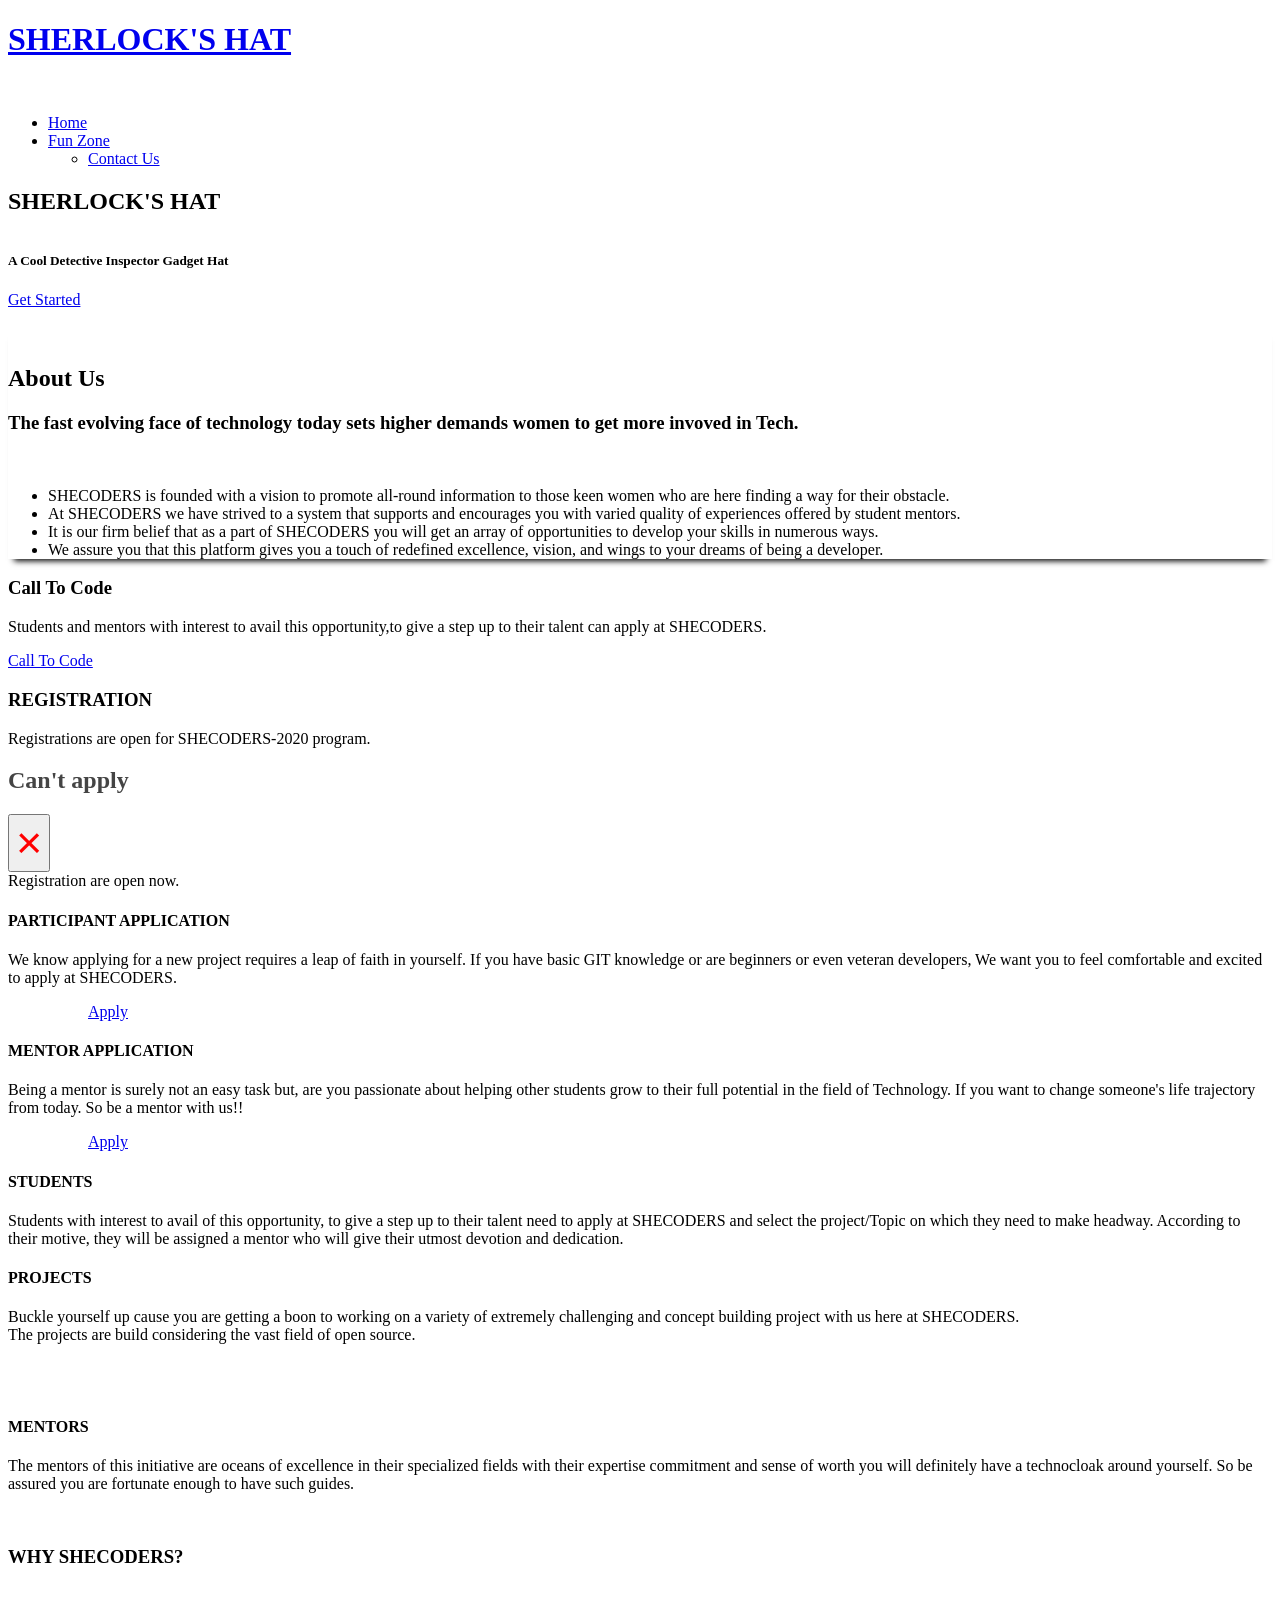
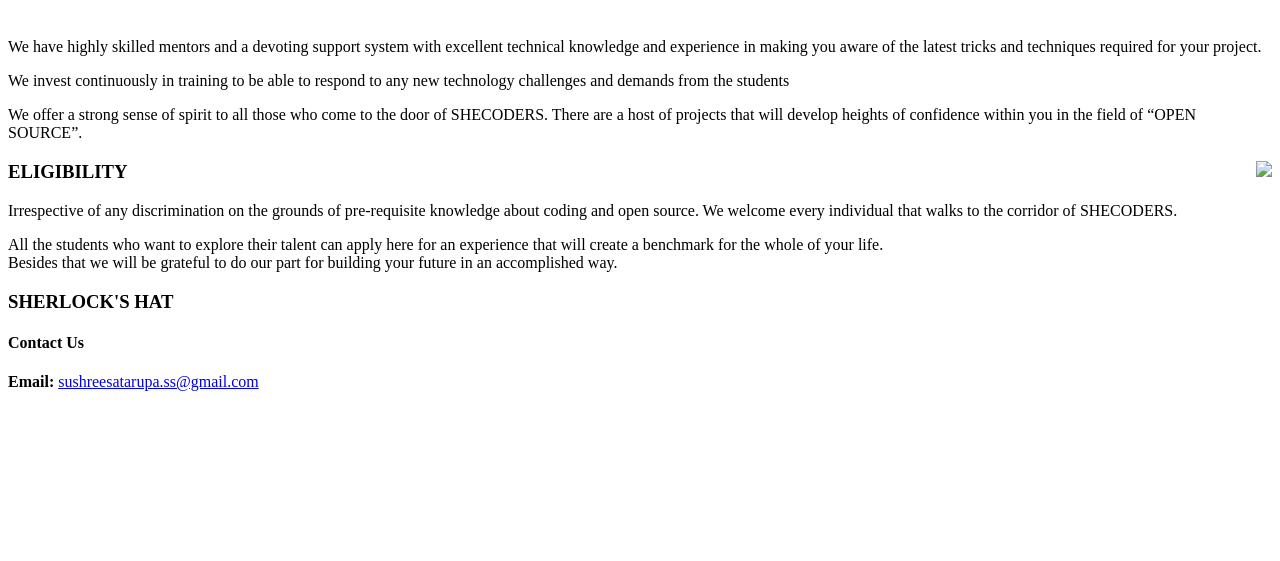
==== index.html @ 287d0624 "Create index.html" ====
<!DOCTYPE html>
<html lang="en">

<head>
  <script async src="https://www.googletagmanager.com/gtag/js?id=UA-165861327-1"></script>
  <script>
    window.dataLayer = window.dataLayer || [];
    function gtag() { dataLayer.push(arguments); }
    gtag('js', new Date());

    gtag('config', 'UA-165861327-1');
  </script>

  <meta charset="utf-8">
  <meta content="width=device-width, initial-scale=1.0" name="viewport">
  <meta name="google-site-verification" content="FT2t5BivKk3B39Z5iv1eupyKrr3XzPh7JcjXD7RoPNU" />

  <title>SHERLOCK'S HAT</title>
  <meta content="" name="descriptison">
  <meta content="" name="keywords">

  <!-- Favicons -->
  <link href="assets/img/shecoders.jpeg" rel="icon">
  <link href="assets/img/shecoders.jpeg" rel="icon">

  <!-- Google Fonts -->
  <link
    href="https://fonts.googleapis.com/css?family=Open+Sans:300,300i,400,400i,600,600i,700,700i|Montserrat:300,400,500,600,700@display=swap"
    rel="stylesheet">

  <!-- Vendor CSS Files -->
  <link href="assets/vendor/bootstrap/css/bootstrap.min.css" rel="stylesheet">
  <link href="assets/vendor/animate.css/animate.min.css" rel="stylesheet">
  <link href="assets/vendor/font-awesome/css/font-awesome.min.css" rel="stylesheet">
  <link href="assets/vendor/ionicons/css/ionicons.min.css" rel="stylesheet">
  <link href="assets/vendor/venobox/venobox.css" rel="stylesheet">
  <link href="assets/vendor/owl.carousel/assets/owl.carousel.min.css" rel="stylesheet">

  <!-- Template Main CSS File -->
  <link href="assets/css/style.css" rel="stylesheet">
  <script type="text/javascript" id="botcopy-embedder-d7lcfheammjct" class="botcopy-embedder-d7lcfheammjct"
    data-botId="5eb171581bb92200073b9bb7">
      var s = document.createElement('script');
      s.type = 'text/javascript'; s.async = true;
      s.src = 'https://widget.botcopy.com/js/injection.js';
      document.getElementById('botcopy-embedder-d7lcfheammjct').appendChild(s);
    </script>

</head>

<body>

  <!-- ======= Header ======= -->
  <header id="header">

    <div id="topbar">
      <div class="container">
        <div class="social-links">
            <a href="https://instagram.com/shecoders.nitr" class="instagram"><i class="fa fa-instagram"></i></a>
            <a href="https://m.facebook.com/SHECODERSnitr-114040877063818/" class="facebook"><i class="fa fa-facebook"></i></a>
            <a href="https://github.com/Shecoders" class="github"><i class="fa fa-github"></i></a>
            <a href="https://t.me/joinchat/JegeIx1Pr4q3E28Qa4DH7g" class="telegram"><i class="fa fa-telegram"></i></a>
        </div>
      </div>
    </div>

    <div class="container">
      <div class="logo float-left">
        <!-- Uncomment below if you prefer to use an image logo -->
        <h1 class="text-light"><a href="#intro" class="scrollto"><span>SHERLOCK'S HAT</span></a></h1>
        <a href="#header" class="scrollto"><img src="assets/img/hat.jpeg" alt="" class="img-fluid"></a>
      </div>

      <nav class="main-nav float-right d-none d-lg-block">
        <ul>
          <li class="active"><a href="#topbar">Home</a></li>
          <li><a href="fun.html">Fun Zone</a></li>
            <ul>
              <li><a href="#footer">Contact Us</a></li>
          </li>
        </ul>
      </nav><!-- .main-nav -->
    </div>
  </header><!-- #header -->

  <!-- ======= Hero Section ======= -->
  <section id="hero" class="clearfix">
    <div class="container d-flex h-100">
      <div class="row justify-content-center align-self-center">
        <div class="col-md-6 intro-info order-md-first order-last">
          <h2>SHERLOCK'S HAT</h2>
          <h5><br>A Cool Detective Inspector <span>Gadget Hat </span></h5>
          <div>
            <a href="#about" class="btn-get-started scrollto">Get Started</a>
          </div>
        </div>

        <div class="col-md-6 intro-img order-md-last order-first">
          <img src="assets/img/intro-img.svg" alt="" class="img-fluid">
        </div>
      </div>

    </div>
  </section><!-- End Hero -->

  <main id="main">

    <!-- ======= About Section ======= -->
    <section id="about" class="about">

      <div class="container"
        style="-webkit-box-shadow: 0 8px 6px -6px black;-moz-box-shadow: 0 8px 6px -6px black;box-shadow: 0 8px 6px -6px black;">
        <div class="row">

          <div class="col-lg-5 col-md-6">
            <div class="about-img">
              <img src="assets/img/about-img.svg" alt="">
            </div>
          </div>

          <div class="col-lg-7 col-md-6">
            <div class="about-content">
              <h2>About Us</h2>
              <h3>The fast evolving face of technology today sets higher demands women to get more invoved in Tech.</h3>
              <br>
              <ul>
                <li><i class="ion-android-checkmark-circle"></i>SHECODERS is founded with a vision to promote
                  all-round information to those keen women who are here finding a way for their
                  obstacle.</li>
                <li><i class="ion-android-checkmark-circle"></i> At SHECODERS we have strived to a system that
                  supports and encourages you with varied quality of experiences offered by student mentors.</li>
                <li><i class="ion-android-checkmark-circle"></i>It is our firm belief that as a part of SHECODERS
                  you will get an array of opportunities to develop your skills in numerous ways.</li>
                <li><i class="ion-android-checkmark-circle"></i>We assure you that this platform gives you a touch of
                  redefined excellence, vision, and wings to your dreams of being a developer.</li>
              </ul>
            </div>
          </div>
        </div>
      </div>
    </section><!-- End About Section -->
    <!-- ======= Call To Action Section ======= -->
    <section id="call-to-action" class="call-to-action wow fadeInUp">
      <div class="container">
        <div class="row">
          <div class="col-lg-9 text-center text-lg-left">
            <h3 class="cta-title">Call To Code</h3>
            <p class="cta-text"> Students and mentors with interest to avail this opportunity,to give a step up to their
              talent can apply at SHECODERS.</p>
          </div>
          <div class="col-lg-3 cta-btn-container text-center">
            <a class="cta-btn align-middle" href="#services">Call To Code</a>
          </div>
        </div>

      </div>
    </section><!--  End Call To Action Section -->

    <!-- ======= Features Section ======= -->
    <section id="services" class="services section-bg">
      <div class="container">

        <header class="section-header">
          <h3>REGISTRATION</h3>
          <p>Registrations are open for SHECODERS-2020 program.</p>
        </header>

        <div class="row">

          <div class="modal fade" id="popupModal" tabindex="-1" role="dialog" aria-labelledby="exampleModalLabel"
            aria-hidden="true">
            <div class="modal-dialog modal-dialog-centered" role="document">
              <div class="modal-content">
                <div class="modal-header">
                  <h2 style="color:#444;" class="modal-title text-info" id="exampleModalLabel">Can't apply</h2>
                  <button style="color: #ff0000;font-size:45px;" type="button" class="close" data-dismiss="modal"
                    aria-label="Close">
                    <span aria-hidden="true">&times;</span>
                  </button>
                </div>
                <div class="modal-body">
                  <p style="margin:0 0 5px 0;">Registration are open now.</p>
                </div>
              </div>
            </div>
          </div>

          <div class="col-md-6 col-lg-4 wow bounceInUp" data-wow-duration="1.4s">
            <div class="box">
              <div class="icon" style="background: #fceef3;"><i class="ionicons ion-person-stalker"
                  style="color: #e98e06;"></i></div>
              <h4 class="title">PARTICIPANT APPLICATION</h4>
              <p class="description">We know applying for a new project requires a leap of faith in yourself. If you
                have basic GIT knowledge or are beginners or even veteran developers, We want you to feel comfortable
                and excited to apply at SHECODERS.</p>
              <a class="btn btn-primary btn-xl js-scroll-trigger" style="width:55%;margin-left:80px;margin-top:40px;"
                href="https://bit.ly/2zd3U4h" data-toggle="modal" data-target="#popupModal">Apply</a>
            </div>
          </div>

          <div class="col-md-6 col-lg-4 wow bounceInUp" data-wow-duration="1.4s">
            <div class="box">
              <div class="icon" style="background: #fceef3;"><i class="ionicons ion-person-stalker"
                  style="color: #e98e06;"></i></div>
              <h4 class="title">MENTOR APPLICATION</h4>
              <p class="description">Being a mentor is surely not an easy task but, are you passionate about helping other
                students grow to their full potential in the field of Technology. If you want to change someone's life
                trajectory from today. So be a mentor with us!!</p>
              <a class="btn btn-primary btn-xl js-scroll-trigger" style="width:55%;margin-left:80px;margin-top:40px;"
                href="https://forms.office.com/Pages/ResponsePage.aspx?id=DQSIkWdsW0yxEjajBLZtrQAAAAAAAAAAAAN__ix50hBUREY4OVRINVFFNVMyUkpTSjc5MFZPN0kyRS4u"
                data-toggle="modal" data-target="#popupModal">Apply</a>
            </div>
          </div>
    </section>

    <!-- ======= Services Section ======= -->
    <section id="services" class="services section-bg">
      <div class="container">
        <div class="row">

          <div class="col-md-6 col-lg-4 wow bounceInUp" data-wow-duration="1.4s">
            <div class="box">
              <div class="icon" style="background: #fceef3;"><i class="ionicons ion-person-stalker"
                  style="color: #3fcdc7;"></i></div>
              <h4 class="title">STUDENTS</h4>
              <p class="description">Students with interest to avail of this opportunity, to give a step up to their
                talent need to apply at SHECODERS and select the project/Topic on which they need to make headway.
                According to their motive, they will be assigned a mentor who will give their utmost devotion and
                dedication.</p>
            </div>
          </div>
          <div class="col-md-6 col-lg-4 wow bounceInUp" data-wow-duration="1.4s">
            <div class="box">
              <div class="icon" style="background: #fff0da;"><i class="ionicons ion-code-working"
                  style="color: #e98e06;"></i></div>
              <h4 class="title">PROJECTS</h4>
              <p class="description">Buckle yourself up cause you are getting a boon to working on a variety of
                extremely challenging and concept building project with us here at SHECODERS.<br>The projects are
                build considering the vast field of open source.</p><br>
              <br>
            </div>
          </div>

          <div class="col-md-6 col-lg-4 wow bounceInUp" data-wow-delay="0.1s" data-wow-duration="1.4s">
            <div class="box">
              <div class="icon" style="background: #fceef3;"><i class="ionicons ion-person-stalker"
                  style="color: #3fcdc7;"></i></div>
              <h4 class="title">MENTORS</h4>
              <p class="description">The mentors of this initiative are oceans of excellence in their specialized fields
                with their expertise commitment and sense of worth you will definitely have a technocloak around
                yourself.
                So be assured you are fortunate enough to have such guides.</p><br>
            </div>
          </div>

        </div>

      </div>
    </section>
    <!-- End Services Section -->

    <!-- ======= Why Us Section ======= -->
    <section id="why-us" class="why-us">
      <div class="container-fluid">

        <header class="section-header">
          <h3>WHY SHECODERS?</h3><br>
        </header>

        <div class="row">

          <div class="col-lg-6">
            <div class="why-us-img">
              <img src="assets/img/why.svg" alt="" class="img-fluid">
            </div>
          </div>

          <div class="col-lg-6">
            <div class="why-us-content">
              <div class="features wow bounceInUp clearfix">
                <i class="fa fa-check" aria-hidden="true" style="color: #589af1;"></i>
                <p>We have highly skilled mentors and a devoting support system with excellent technical knowledge and
                  experience in making you aware of the latest tricks and techniques required for your project.</p>
              </div>

              <div class="features wow bounceInUp clearfix">
                <i class="fa fa-check" aria-hidden="true" style="color: #589af1;"></i>
                <p>We invest continuously in training to be able to respond to any new technology challenges and demands
                  from the students</p>
              </div>

              <div class="features wow bounceInUp clearfix">
                <i class="fa fa-check" aria-hidden="true" style="color: #589af1;"></i>
                <p>We offer a strong sense of spirit to all those who come to the door of SHECODERS.
                  There are a host of projects that will develop heights of confidence within you in the field of “OPEN
                  SOURCE”.
                </p>
              </div>
            </div>
          </div>
        </div>
      </div>
    </section><!-- End Why Us Section -->
    <section id="features" class="features">
      <div class="container">
        <div class="row feature-item mt-5 pt-5">
          <div class="col-lg-6 wow fadeInUp order-1 order-lg-2">
            <img src="assets/img/eligibility.svg" class="img-fluid" style="height:400px;float: right;">
          </div>
          <div class="col-lg-6 wow fadeInUp pt-4 pt-lg-0 order-2 order-lg-1">
            <header class="section-header">
              <h3>ELIGIBILITY</h3>
            </header>
            <p>
              Irrespective of any discrimination on the grounds of pre-requisite knowledge about coding and open source.
              We welcome every individual that walks to the corridor of SHECODERS.
            </p>
            <p>
              All the students who want to explore their talent can apply here for an experience that will create a
              benchmark for the whole of your life.<br>Besides that we will be grateful to do our part for building your
              future in an accomplished way.
            </p>
          </div>
        </div>

      </div>
    </section><!-- End Features Section -->

  </main><!-- End #main -->

  <!-- ======= Footer ======= -->
  <footer id="footer" class="section-bg">


    <div class="footer-top">
      <div class="container">
        <h3>SHERLOCK'S HAT</h3>
        <div class="footer-links">
          <h4>Contact Us</h4>
          <strong>Email: </strong><a
            href="mailto:shecoders@gmail.com?subject=Query link">sushreesatarupa.ss@gmail.com</a><br>
          </p>
        </div>
        <div class="social-links">
          <a href="" class="instagram"><i class="fa fa-instagram"></i></a>
          <a href="" class="facebook"><i class="fa fa-facebook"></i></a>
          <a href="" class="github"><i class="fa fa-github"></i></a>
          <a href="" class="telegram"><i class="fa fa-telegram"></i></a>
        </div>
      </div>
    </div>
    <br>
    <br>

  </footer><!-- End  Footer -->

  <a href="#" class="back-to-top"><i class="fa fa-chevron-up"></i></a>
  <!-- Vendor JS Files -->
  <script src="assets/vendor/jquery/jquery.min.js"></script>
  <script src="assets/vendor/bootstrap/js/bootstrap.bundle.min.js"></script>
  <script src="assets/vendor/jquery.easing/jquery.easing.min.js"></script>
  <script src="assets/vendor/isotope-layout/isotope.pkgd.min.js"></script>
  <script src="assets/vendor/counterup/counterup.min.js"></script>
  <script src="assets/vendor/venobox/venobox.min.js"></script>
  <script src="assets/vendor/mobile-nav/mobile-nav.js"></script>
  <script src="assets/vendor/wow/wow.min.js"></script>
  <script src="assets/vendor/owl.carousel/owl.carousel.min.js"></script>
  <script src="assets/vendor/waypoints/jquery.waypoints.min.js"></script>

  <!-- Template Main JS File -->
  <script src="assets/js/main.js"></script>

  <!-- news letter js -->
  <script src="//maxcdn.bootstrapcdn.com/bootstrap/4.1.1/js/bootstrap.min.js"></script>
  <script src="//cdnjs.cloudflare.com/ajax/libs/jquery/3.2.1/jquery.min.js"></script>

</body>

</html>
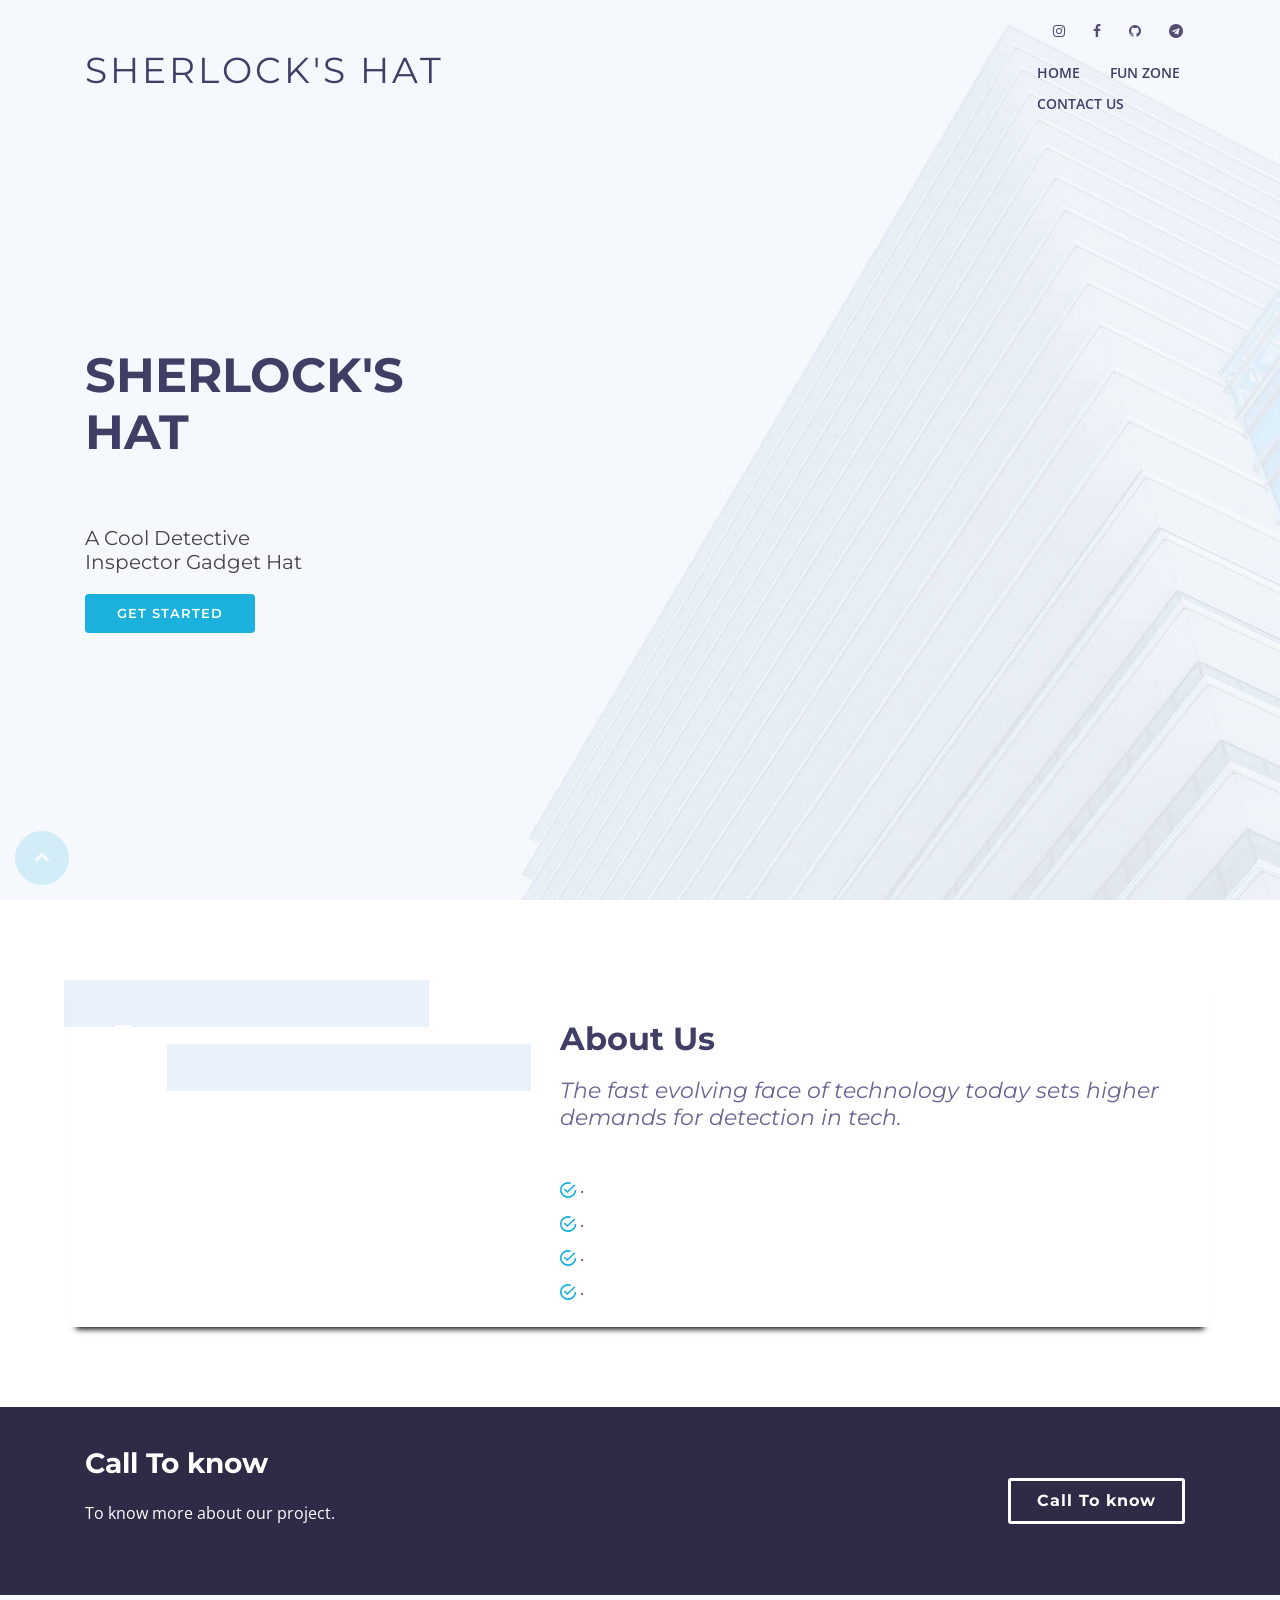
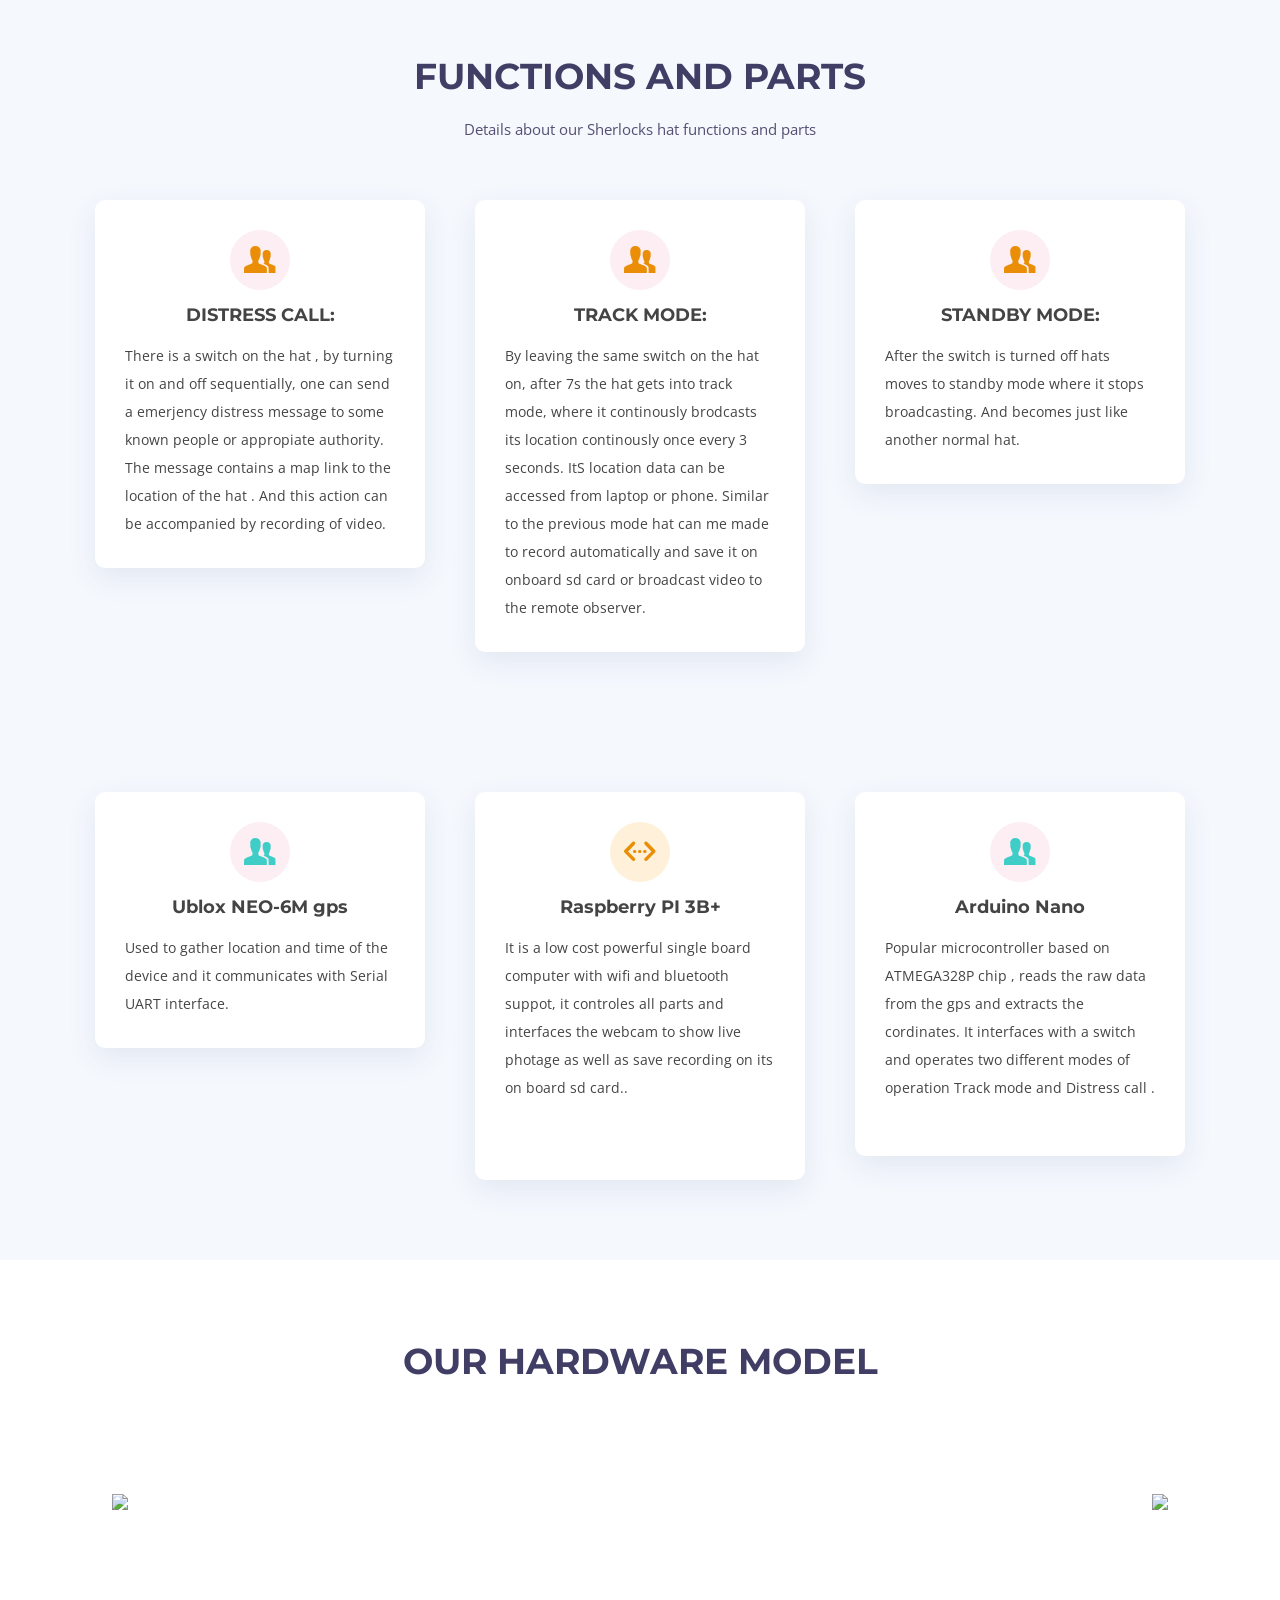
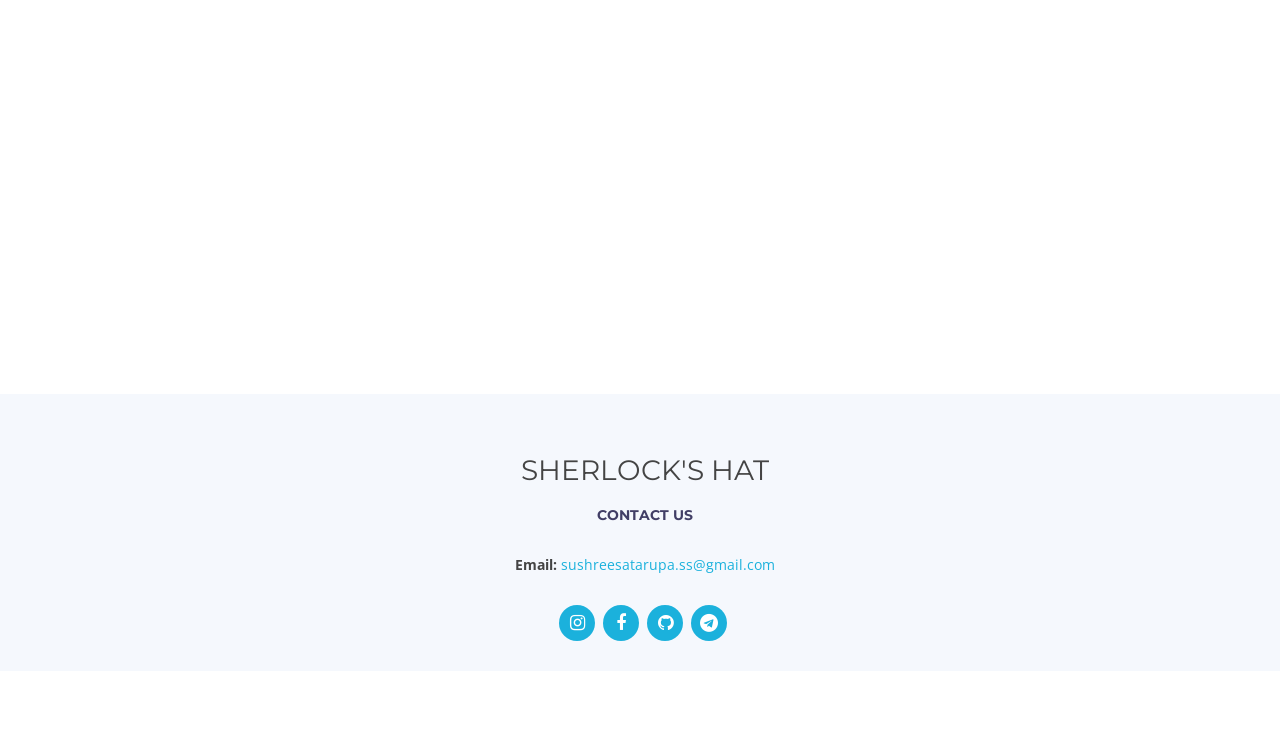
==== commit de37e123: "Update index.html" ====
--- a/index.html
+++ b/index.html
@@ -96,7 +96,7 @@
         </div>
 
         <div class="col-md-6 intro-img order-md-last order-first">
-          <img src="assets/img/intro-img.svg" alt="" class="img-fluid">
+          <img src="assets/img/hat1.png" alt="" class="img-fluid">
         </div>
       </div>
 
@@ -114,25 +114,20 @@
 
           <div class="col-lg-5 col-md-6">
             <div class="about-img">
-              <img src="assets/img/about-img.svg" alt="">
+              <img src="assets/img/detective.jpg" alt="">
             </div>
           </div>
 
           <div class="col-lg-7 col-md-6">
             <div class="about-content">
               <h2>About Us</h2>
-              <h3>The fast evolving face of technology today sets higher demands women to get more invoved in Tech.</h3>
+              <h3>The fast evolving face of technology today sets higher demands for detection in tech.</h3>
               <br>
               <ul>
-                <li><i class="ion-android-checkmark-circle"></i>SHECODERS is founded with a vision to promote
-                  all-round information to those keen women who are here finding a way for their
-                  obstacle.</li>
-                <li><i class="ion-android-checkmark-circle"></i> At SHECODERS we have strived to a system that
-                  supports and encourages you with varied quality of experiences offered by student mentors.</li>
-                <li><i class="ion-android-checkmark-circle"></i>It is our firm belief that as a part of SHECODERS
-                  you will get an array of opportunities to develop your skills in numerous ways.</li>
-                <li><i class="ion-android-checkmark-circle"></i>We assure you that this platform gives you a touch of
-                  redefined excellence, vision, and wings to your dreams of being a developer.</li>
+                <li><i class="ion-android-checkmark-circle"></i>.</li>
+                <li><i class="ion-android-checkmark-circle"></i> .</li>
+                <li><i class="ion-android-checkmark-circle"></i>.</li>
+                <li><i class="ion-android-checkmark-circle"></i>.</li>
               </ul>
             </div>
           </div>
@@ -144,12 +139,11 @@
       <div class="container">
         <div class="row">
           <div class="col-lg-9 text-center text-lg-left">
-            <h3 class="cta-title">Call To Code</h3>
-            <p class="cta-text"> Students and mentors with interest to avail this opportunity,to give a step up to their
-              talent can apply at SHECODERS.</p>
+            <h3 class="cta-title">Call To know</h3>
+            <p class="cta-text"> To know more about our project.</p>
           </div>
           <div class="col-lg-3 cta-btn-container text-center">
-            <a class="cta-btn align-middle" href="#services">Call To Code</a>
+            <a class="cta-btn align-middle" href="#services">Call To know</a>
           </div>
         </div>
 
@@ -161,8 +155,8 @@
       <div class="container">
 
         <header class="section-header">
-          <h3>REGISTRATION</h3>
-          <p>Registrations are open for SHECODERS-2020 program.</p>
+          <h3>FUNCTIONS AND PARTS</h3>
+          <p>Details about our Sherlocks hat functions and parts</p>
         </header>
 
         <div class="row">
@@ -189,12 +183,10 @@
             <div class="box">
               <div class="icon" style="background: #fceef3;"><i class="ionicons ion-person-stalker"
                   style="color: #e98e06;"></i></div>
-              <h4 class="title">PARTICIPANT APPLICATION</h4>
-              <p class="description">We know applying for a new project requires a leap of faith in yourself. If you
-                have basic GIT knowledge or are beginners or even veteran developers, We want you to feel comfortable
-                and excited to apply at SHECODERS.</p>
-              <a class="btn btn-primary btn-xl js-scroll-trigger" style="width:55%;margin-left:80px;margin-top:40px;"
-                href="https://bit.ly/2zd3U4h" data-toggle="modal" data-target="#popupModal">Apply</a>
+              <h4 class="title">DISTRESS CALL:</h4>
+              <p class="description">There is a switch on the hat , by turning it on and off sequentially, one can send a emerjency distress 
+                message to some known people or appropiate authority. The message contains a map link to the location of the hat . 
+                And this action can be accompanied by recording of video.</p>
             </div>
           </div>
 
@@ -202,13 +194,21 @@
             <div class="box">
               <div class="icon" style="background: #fceef3;"><i class="ionicons ion-person-stalker"
                   style="color: #e98e06;"></i></div>
-              <h4 class="title">MENTOR APPLICATION</h4>
-              <p class="description">Being a mentor is surely not an easy task but, are you passionate about helping other
-                students grow to their full potential in the field of Technology. If you want to change someone's life
-                trajectory from today. So be a mentor with us!!</p>
-              <a class="btn btn-primary btn-xl js-scroll-trigger" style="width:55%;margin-left:80px;margin-top:40px;"
-                href="https://forms.office.com/Pages/ResponsePage.aspx?id=DQSIkWdsW0yxEjajBLZtrQAAAAAAAAAAAAN__ix50hBUREY4OVRINVFFNVMyUkpTSjc5MFZPN0kyRS4u"
-                data-toggle="modal" data-target="#popupModal">Apply</a>
+              <h4 class="title">TRACK MODE:</h4>
+              <p class="description"> By leaving the same switch on the hat on, after 7s the hat gets into track mode, 
+                where it continously brodcasts its location continously once every 3 seconds. ItS location data can be accessed from laptop or phone. 
+                Similar to the previous mode hat can me made to record automatically and save it on
+                 onboard sd card or broadcast video to the remote observer.</p>
+            </div>
+          </div>
+
+          <div class="col-md-6 col-lg-4 wow bounceInUp" data-wow-duration="1.4s">
+            <div class="box">
+              <div class="icon" style="background: #fceef3;"><i class="ionicons ion-person-stalker"
+                  style="color: #e98e06;"></i></div>
+              <h4 class="title">STANDBY MODE:</h4>
+              <p class="description">After the switch is turned off hats moves to standby mode where it stops broadcasting.
+                 And becomes just like another normal hat.</p>
             </div>
           </div>
     </section>
@@ -222,21 +222,19 @@
             <div class="box">
               <div class="icon" style="background: #fceef3;"><i class="ionicons ion-person-stalker"
                   style="color: #3fcdc7;"></i></div>
-              <h4 class="title">STUDENTS</h4>
-              <p class="description">Students with interest to avail of this opportunity, to give a step up to their
-                talent need to apply at SHECODERS and select the project/Topic on which they need to make headway.
-                According to their motive, they will be assigned a mentor who will give their utmost devotion and
-                dedication.</p>
+              <h4 class="title">Ublox NEO-6M gps</h4>
+              <p class="description">Used to gather location and time of the device
+                 and it communicates with Serial UART interface.</p>
             </div>
           </div>
           <div class="col-md-6 col-lg-4 wow bounceInUp" data-wow-duration="1.4s">
             <div class="box">
               <div class="icon" style="background: #fff0da;"><i class="ionicons ion-code-working"
                   style="color: #e98e06;"></i></div>
-              <h4 class="title">PROJECTS</h4>
-              <p class="description">Buckle yourself up cause you are getting a boon to working on a variety of
-                extremely challenging and concept building project with us here at SHECODERS.<br>The projects are
-                build considering the vast field of open source.</p><br>
+              <h4 class="title">Raspberry PI 3B+</h4>
+              <p class="description">It is a low cost powerful single board computer with wifi and bluetooth suppot,  it controles 
+                all parts and interfaces the webcam to show live photage as
+                 well as save recording on its on board sd card..</p><br>
               <br>
             </div>
           </div>
@@ -245,11 +243,11 @@
             <div class="box">
               <div class="icon" style="background: #fceef3;"><i class="ionicons ion-person-stalker"
                   style="color: #3fcdc7;"></i></div>
-              <h4 class="title">MENTORS</h4>
-              <p class="description">The mentors of this initiative are oceans of excellence in their specialized fields
-                with their expertise commitment and sense of worth you will definitely have a technocloak around
-                yourself.
-                So be assured you are fortunate enough to have such guides.</p><br>
+              <h4 class="title">Arduino Nano
+              </h4>
+              <p class="description">Popular microcontroller based on ATMEGA328P chip , 
+                reads the raw data from the gps and extracts the cordinates. It interfaces with a switch and operates two 
+                different modes of operation Track mode and Distress call  .</p><br>
             </div>
           </div>
 
@@ -259,67 +257,17 @@
     </section>
     <!-- End Services Section -->
 
-    <!-- ======= Why Us Section ======= -->
-    <section id="why-us" class="why-us">
-      <div class="container-fluid">
-
+    <section id="features" class="features">
+      <div class="container">
         <header class="section-header">
-          <h3>WHY SHECODERS?</h3><br>
+          <h3>OUR HARDWARE MODEL</h3>
         </header>
-
-        <div class="row">
-
-          <div class="col-lg-6">
-            <div class="why-us-img">
-              <img src="assets/img/why.svg" alt="" class="img-fluid">
-            </div>
-          </div>
-
-          <div class="col-lg-6">
-            <div class="why-us-content">
-              <div class="features wow bounceInUp clearfix">
-                <i class="fa fa-check" aria-hidden="true" style="color: #589af1;"></i>
-                <p>We have highly skilled mentors and a devoting support system with excellent technical knowledge and
-                  experience in making you aware of the latest tricks and techniques required for your project.</p>
-              </div>
-
-              <div class="features wow bounceInUp clearfix">
-                <i class="fa fa-check" aria-hidden="true" style="color: #589af1;"></i>
-                <p>We invest continuously in training to be able to respond to any new technology challenges and demands
-                  from the students</p>
-              </div>
-
-              <div class="features wow bounceInUp clearfix">
-                <i class="fa fa-check" aria-hidden="true" style="color: #589af1;"></i>
-                <p>We offer a strong sense of spirit to all those who come to the door of SHECODERS.
-                  There are a host of projects that will develop heights of confidence within you in the field of “OPEN
-                  SOURCE”.
-                </p>
-              </div>
-            </div>
-          </div>
-        </div>
-      </div>
-    </section><!-- End Why Us Section -->
-    <section id="features" class="features">
-      <div class="container">
         <div class="row feature-item mt-5 pt-5">
           <div class="col-lg-6 wow fadeInUp order-1 order-lg-2">
-            <img src="assets/img/eligibility.svg" class="img-fluid" style="height:400px;float: right;">
+            <img src="assets/img/20201213_022307.jpg" class="img-fluid" style="height:400px;float: right;">
           </div>
           <div class="col-lg-6 wow fadeInUp pt-4 pt-lg-0 order-2 order-lg-1">
-            <header class="section-header">
-              <h3>ELIGIBILITY</h3>
-            </header>
-            <p>
-              Irrespective of any discrimination on the grounds of pre-requisite knowledge about coding and open source.
-              We welcome every individual that walks to the corridor of SHECODERS.
-            </p>
-            <p>
-              All the students who want to explore their talent can apply here for an experience that will create a
-              benchmark for the whole of your life.<br>Besides that we will be grateful to do our part for building your
-              future in an accomplished way.
-            </p>
+            <img src="assets/img/20201213_022834.jpg" class="img-fluid" style="height:400px;float: left;">
           </div>
         </div>
 
--- a/assets/vendor/venobox/venobox.css
+++ b/assets/vendor/venobox/venobox.css
@@ -0,0 +1,225 @@
+/* ------ venobox.css --------*/
+.vbox-overlay *, .vbox-overlay *:before, .vbox-overlay *:after{
+    -webkit-backface-visibility: hidden;
+    -webkit-box-sizing:border-box;
+    -moz-box-sizing:border-box;
+    box-sizing:border-box;
+}
+.vbox-overlay * { 
+    -webkit-backface-visibility: visible;
+    backface-visibility: visible;
+}
+.vbox-overlay{
+    display: -webkit-flex;
+    display: flex;
+    -webkit-flex-direction: column;
+    flex-direction: column;
+    -webkit-justify-content: center;
+    justify-content: center;
+    -webkit-align-items: center;
+    align-items: center;
+    position: fixed;
+    left: 0;
+    top: 0;
+    bottom: 0;
+    right: 0;
+    z-index: 1040;
+    -webkit-transform:translateZ(1000px);
+    transform: translateZ(1000px);
+    transform-style: preserve-3d;
+}
+
+/* ----- navigation ----- */
+.vbox-title{
+    width: 100%;
+    height: 40px;
+    float: left;
+    text-align: center;
+    line-height: 28px;
+    font-size: 12px;
+    padding: 6px 40px;
+    overflow: hidden;
+    position: fixed;
+    display: none;
+    left: 0;
+    z-index: 1050;
+}
+.vbox-close{
+    cursor: pointer;
+    position: fixed;
+    top: -1px;
+    right: 0;
+    width: 50px;
+    height: 40px;
+    padding: 6px;
+    display: block;
+    background-position:10px center;
+    overflow: hidden;
+    font-size: 24px;
+    line-height: 1;
+    text-align: center;
+    z-index: 1050;
+}
+.vbox-num{
+    cursor: pointer;
+    position: fixed;
+    left: 0;
+    height: 40px;
+    display: block;
+    overflow: hidden;
+    line-height: 28px;
+    font-size: 12px;
+    padding: 6px 10px;
+    display: none;
+    z-index: 1050;
+}
+/* ----- navigation ARROWS ----- */
+.vbox-next, .vbox-prev{
+    position: fixed;
+    top: 50%;
+    margin-top: -15px;
+    overflow: hidden;
+    cursor: pointer;
+    display: block;
+    width: 45px;
+    height: 45px;
+    z-index: 1050;
+}
+.vbox-next span, .vbox-prev span{
+    position: relative;
+    width: 20px;
+    height: 20px;
+    border: 2px solid transparent;
+    border-top-color: #B6B6B6;
+    border-right-color: #B6B6B6;
+    text-indent: -100px;
+    position: absolute;
+    top: 8px;
+    display: block;
+}
+.vbox-prev{
+    left: 15px;
+}
+.vbox-next{
+    right: 15px;
+}
+.vbox-prev span{
+    left: 10px;
+    -ms-transform: rotate(-135deg);
+    -webkit-transform: rotate(-135deg);
+    transform: rotate(-135deg);
+}
+.vbox-next span{
+    -ms-transform: rotate(45deg);
+    -webkit-transform: rotate(45deg);
+    transform: rotate(45deg);
+    right: 10px;
+}
+/* ------- inline window ------ */
+.vbox-inline{
+    width: 420px;
+    height: 315px;
+    height: 70vh;
+    padding: 10px;
+    background: #fff;
+    margin: 0 auto;
+    overflow: auto;
+    text-align: left;
+}
+/* ------- Video & iFrames window ------ */
+.venoframe{
+    max-width: 100%;
+    width: 100%;
+    border: none;
+    width: 100%;
+    height: 260px;
+    height: 70vh;
+}
+.venoframe.vbvid{
+    height: 260px;
+}
+@media (min-width: 768px) {
+    .venoframe, .vbox-inline{
+        width: 90%;
+        height: 360px;
+        height: 70vh;
+    }
+    .venoframe.vbvid{
+        width: 640px;
+        height: 360px;
+    }
+}
+@media (min-width: 992px) {
+    .venoframe, .vbox-inline{
+        max-width: 1200px;
+        width: 80%;
+        height: 540px;
+        height: 70vh;
+    }
+    .venoframe.vbvid{
+        width: 960px;
+        height: 540px;
+    }
+}
+/* 
+Please do NOT edit this part! 
+or at least read this note: http://i.imgur.com/7C0ws9e.gif
+*/
+.vbox-open{
+    overflow: hidden;
+}
+.vbox-container{
+    position: absolute;
+    left: 0;
+    right: 0;
+    top: 0;
+    bottom: 0;
+    overflow-x: hidden;
+    overflow-y: scroll;
+    overflow-scrolling: touch;
+    -webkit-overflow-scrolling: touch;
+    z-index: 20;
+    max-height: 100%;
+
+}
+
+.vbox-content{
+    text-align: center;
+    float: left;
+    width: 100%;
+    position: relative;
+    overflow: hidden;
+    padding: 20px 10px;
+}
+.vbox-container img{
+    max-width: 100%;
+    height: auto;
+}
+.vbox-figlio{
+    box-shadow: 0 0 12px rgba(0,0,0,0.19), 0 6px 6px rgba(0,0,0,0.23);
+    max-width: 100%;
+    text-align: initial;
+}
+img.vbox-figlio{
+    -webkit-user-select: none;
+-khtml-user-select: none;
+-moz-user-select: none;
+-o-user-select: none;
+user-select: none;
+}
+.vbox-content.swipe-left{
+    margin-left: -200px !important;
+}
+.vbox-content.swipe-right{
+    margin-left: 200px !important;
+}
+.vbox-animated{
+    webkit-transition: margin 300ms ease-out;
+    transition: margin 300ms ease-out;
+}
+
+/* ---------- preloader ----------
+ * SPINKIT 
+ * http://tobiasahlin.com/spinkit/
+-------------------------------- */
+.sk-double-bounce,.sk-rotating-plane{width:40px;height:40px;margin:40px auto}.sk-rotating-plane{background-color:#333;-webkit-animation:sk-rotatePlane 1.2s infinite ease-in-out;animation:sk-rotatePlane 1.2s infinite ease-in-out}@-webkit-keyframes sk-rotatePlane{0%{-webkit-transform:perspective(120px) rotateX(0) rotateY(0);transform:perspective(120px) rotateX(0) rotateY(0)}50%{-webkit-transform:perspective(120px) rotateX(-180.1deg) rotateY(0);transform:perspective(120px) rotateX(-180.1deg) rotateY(0)}100%{-webkit-transform:perspective(120px) rotateX(-180deg) rotateY(-179.9deg);transform:perspective(120px) rotateX(-180deg) rotateY(-179.9deg)}}@keyframes sk-rotatePlane{0%{-webkit-transform:perspective(120px) rotateX(0) rotateY(0);transform:perspective(120px) rotateX(0) rotateY(0)}50%{-webkit-transform:perspective(120px) rotateX(-180.1deg) rotateY(0);transform:perspective(120px) rotateX(-180.1deg) rotateY(0)}100%{-webkit-transform:perspective(120px) rotateX(-180deg) rotateY(-179.9deg);transform:perspective(120px) rotateX(-180deg) rotateY(-179.9deg)}}.sk-double-bounce{position:relative}.sk-double-bounce .sk-child{width:100%;height:100%;border-radius:50%;background-color:#333;opacity:.6;position:absolute;top:0;left:0;-webkit-animation:sk-doubleBounce 2s infinite ease-in-out;animation:sk-doubleBounce 2s infinite ease-in-out}.sk-chasing-dots .sk-child,.sk-spinner-pulse,.sk-three-bounce .sk-child{background-color:#333;border-radius:100%}.sk-double-bounce .sk-double-bounce2{-webkit-animation-delay:-1s;animation-delay:-1s}@-webkit-keyframes sk-doubleBounce{0%,100%{-webkit-transform:scale(0);transform:scale(0)}50%{-webkit-transform:scale(1);transform:scale(1)}}@keyframes sk-doubleBounce{0%,100%{-webkit-transform:scale(0);transform:scale(0)}50%{-webkit-transform:scale(1);transform:scale(1)}}.sk-wave{margin:40px auto;width:50px;height:40px;text-align:center;font-size:10px}.sk-wave .sk-rect{background-color:#333;height:100%;width:6px;display:inline-block;-webkit-animation:sk-waveStretchDelay 1.2s infinite ease-in-out;animation:sk-waveStretchDelay 1.2s infinite ease-in-out}.sk-wave .sk-rect1{-webkit-animation-delay:-1.2s;animation-delay:-1.2s}.sk-wave .sk-rect2{-webkit-animation-delay:-1.1s;animation-delay:-1.1s}.sk-wave .sk-rect3{-webkit-animation-delay:-1s;animation-delay:-1s}.sk-wave .sk-rect4{-webkit-animation-delay:-.9s;animation-delay:-.9s}.sk-wave .sk-rect5{-webkit-animation-delay:-.8s;animation-delay:-.8s}@-webkit-keyframes sk-waveStretchDelay{0%,100%,40%{-webkit-transform:scaleY(.4);transform:scaleY(.4)}20%{-webkit-transform:scaleY(1);transform:scaleY(1)}}@keyframes sk-waveStretchDelay{0%,100%,40%{-webkit-transform:scaleY(.4);transform:scaleY(.4)}20%{-webkit-transform:scaleY(1);transform:scaleY(1)}}.sk-wandering-cubes{margin:40px auto;width:40px;height:40px;position:relative}.sk-wandering-cubes .sk-cube{background-color:#333;width:10px;height:10px;position:absolute;top:0;left:0;-webkit-animation:sk-wanderingCube 1.8s ease-in-out -1.8s infinite both;animation:sk-wanderingCube 1.8s ease-in-out -1.8s infinite both}.sk-chasing-dots,.sk-spinner-pulse{width:40px;height:40px;margin:40px auto}.sk-wandering-cubes .sk-cube2{-webkit-animation-delay:-.9s;animation-delay:-.9s}@-webkit-keyframes sk-wanderingCube{0%{-webkit-transform:rotate(0);transform:rotate(0)}25%{-webkit-transform:translateX(30px) rotate(-90deg) scale(.5);transform:translateX(30px) rotate(-90deg) scale(.5)}50%{-webkit-transform:translateX(30px) translateY(30px) rotate(-179deg);transform:translateX(30px) translateY(30px) rotate(-179deg)}50.1%{-webkit-transform:translateX(30px) translateY(30px) rotate(-180deg);transform:translateX(30px) translateY(30px) rotate(-180deg)}75%{-webkit-transform:translateX(0) translateY(30px) rotate(-270deg) scale(.5);transform:translateX(0) translateY(30px) rotate(-270deg) scale(.5)}100%{-webkit-transform:rotate(-360deg);transform:rotate(-360deg)}}@keyframes sk-wanderingCube{0%{-webkit-transform:rotate(0);transform:rotate(0)}25%{-webkit-transform:translateX(30px) rotate(-90deg) scale(.5);transform:translateX(30px) rotate(-90deg) scale(.5)}50%{-webkit-transform:translateX(30px) translateY(30px) rotate(-179deg);transform:translateX(30px) translateY(30px) rotate(-179deg)}50.1%{-webkit-transform:translateX(30px) translateY(30px) rotate(-180deg);transform:translateX(30px) translateY(30px) rotate(-180deg)}75%{-webkit-transform:translateX(0) translateY(30px) rotate(-270deg) scale(.5);transform:translateX(0) translateY(30px) rotate(-270deg) scale(.5)}100%{-webkit-transform:rotate(-360deg);transform:rotate(-360deg)}}.sk-spinner-pulse{-webkit-animation:sk-pulseScaleOut 1s infinite ease-in-out;animation:sk-pulseScaleOut 1s infinite ease-in-out}@-webkit-keyframes sk-pulseScaleOut{0%{-webkit-transform:scale(0);transform:scale(0)}100%{-webkit-transform:scale(1);transform:scale(1);opacity:0}}@keyframes sk-pulseScaleOut{0%{-webkit-transform:scale(0);transform:scale(0)}100%{-webkit-transform:scale(1);transform:scale(1);opacity:0}}.sk-chasing-dots{position:relative;text-align:center;-webkit-animation:sk-chasingDotsRotate 2s infinite linear;animation:sk-chasingDotsRotate 2s infinite linear}.sk-chasing-dots .sk-child{width:60%;height:60%;display:inline-block;position:absolute;top:0;-webkit-animation:sk-chasingDotsBounce 2s infinite ease-in-out;animation:sk-chasingDotsBounce 2s infinite ease-in-out}.sk-chasing-dots .sk-dot2{top:auto;bottom:0;-webkit-animation-delay:-1s;animation-delay:-1s}@-webkit-keyframes sk-chasingDotsRotate{100%{-webkit-transform:rotate(360deg);transform:rotate(360deg)}}@keyframes sk-chasingDotsRotate{100%{-webkit-transform:rotate(360deg);transform:rotate(360deg)}}@-webkit-keyframes sk-chasingDotsBounce{0%,100%{-webkit-transform:scale(0);transform:scale(0)}50%{-webkit-transform:scale(1);transform:scale(1)}}@keyframes sk-chasingDotsBounce{0%,100%{-webkit-transform:scale(0);transform:scale(0)}50%{-webkit-transform:scale(1);transform:scale(1)}}.sk-three-bounce{margin:40px auto;width:80px;text-align:center}.sk-three-bounce .sk-child{width:20px;height:20px;display:inline-block;-webkit-animation:sk-three-bounce 1.4s ease-in-out 0s infinite both;animation:sk-three-bounce 1.4s ease-in-out 0s infinite both}.sk-circle .sk-child:before,.sk-fading-circle .sk-circle:before{display:block;border-radius:100%;content:'';background-color:#333}.sk-three-bounce .sk-bounce1{-webkit-animation-delay:-.32s;animation-delay:-.32s}.sk-three-bounce .sk-bounce2{-webkit-animation-delay:-.16s;animation-delay:-.16s}@-webkit-keyframes sk-three-bounce{0%,100%,80%{-webkit-transform:scale(0);transform:scale(0)}40%{-webkit-transform:scale(1);transform:scale(1)}}@keyframes sk-three-bounce{0%,100%,80%{-webkit-transform:scale(0);transform:scale(0)}40%{-webkit-transform:scale(1);transform:scale(1)}}.sk-circle{margin:40px auto;width:40px;height:40px;position:relative}.sk-circle .sk-child{width:100%;height:100%;position:absolute;left:0;top:0}.sk-circle .sk-child:before{margin:0 auto;width:15%;height:15%;-webkit-animation:sk-circleBounceDelay 1.2s infinite ease-in-out both;animation:sk-circleBounceDelay 1.2s infinite ease-in-out both}.sk-circle .sk-circle2{-webkit-transform:rotate(30deg);-ms-transform:rotate(30deg);transform:rotate(30deg)}.sk-circle .sk-circle3{-webkit-transform:rotate(60deg);-ms-transform:rotate(60deg);transform:rotate(60deg)}.sk-circle .sk-circle4{-webkit-transform:rotate(90deg);-ms-transform:rotate(90deg);transform:rotate(90deg)}.sk-circle .sk-circle5{-webkit-transform:rotate(120deg);-ms-transform:rotate(120deg);transform:rotate(120deg)}.sk-circle .sk-circle6{-webkit-transform:rotate(150deg);-ms-transform:rotate(150deg);transform:rotate(150deg)}.sk-circle .sk-circle7{-webkit-transform:rotate(180deg);-ms-transform:rotate(180deg);transform:rotate(180deg)}.sk-circle .sk-circle8{-webkit-transform:rotate(210deg);-ms-transform:rotate(210deg);transform:rotate(210deg)}.sk-circle .sk-circle9{-webkit-transform:rotate(240deg);-ms-transform:rotate(240deg);transform:rotate(240deg)}.sk-circle .sk-circle10{-webkit-transform:rotate(270deg);-ms-transform:rotate(270deg);transform:rotate(270deg)}.sk-circle .sk-circle11{-webkit-transform:rotate(300deg);-ms-transform:rotate(300deg);transform:rotate(300deg)}.sk-circle .sk-circle12{-webkit-transform:rotate(330deg);-ms-transform:rotate(330deg);transform:rotate(330deg)}.sk-circle .sk-circle2:before{-webkit-animation-delay:-1.1s;animation-delay:-1.1s}.sk-circle .sk-circle3:before{-webkit-animation-delay:-1s;animation-delay:-1s}.sk-circle .sk-circle4:before{-webkit-animation-delay:-.9s;animation-delay:-.9s}.sk-circle .sk-circle5:before{-webkit-animation-delay:-.8s;animation-delay:-.8s}.sk-circle .sk-circle6:before{-webkit-animation-delay:-.7s;animation-delay:-.7s}.sk-circle .sk-circle7:before{-webkit-animation-delay:-.6s;animation-delay:-.6s}.sk-circle .sk-circle8:before{-webkit-animation-delay:-.5s;animation-delay:-.5s}.sk-circle .sk-circle9:before{-webkit-animation-delay:-.4s;animation-delay:-.4s}.sk-circle .sk-circle10:before{-webkit-animation-delay:-.3s;animation-delay:-.3s}.sk-circle .sk-circle11:before{-webkit-animation-delay:-.2s;animation-delay:-.2s}.sk-circle .sk-circle12:before{-webkit-animation-delay:-.1s;animation-delay:-.1s}@-webkit-keyframes sk-circleBounceDelay{0%,100%,80%{-webkit-transform:scale(0);transform:scale(0)}40%{-webkit-transform:scale(1);transform:scale(1)}}@keyframes sk-circleBounceDelay{0%,100%,80%{-webkit-transform:scale(0);transform:scale(0)}40%{-webkit-transform:scale(1);transform:scale(1)}}.sk-cube-grid{width:40px;height:40px;margin:40px auto}.sk-cube-grid .sk-cube{width:33.33%;height:33.33%;background-color:#333;float:left;-webkit-animation:sk-cubeGridScaleDelay 1.3s infinite ease-in-out;animation:sk-cubeGridScaleDelay 1.3s infinite ease-in-out}.sk-cube-grid .sk-cube1{-webkit-animation-delay:.2s;animation-delay:.2s}.sk-cube-grid .sk-cube2{-webkit-animation-delay:.3s;animation-delay:.3s}.sk-cube-grid .sk-cube3{-webkit-animation-delay:.4s;animation-delay:.4s}.sk-cube-grid .sk-cube4{-webkit-animation-delay:.1s;animation-delay:.1s}.sk-cube-grid .sk-cube5{-webkit-animation-delay:.2s;animation-delay:.2s}.sk-cube-grid .sk-cube6{-webkit-animation-delay:.3s;animation-delay:.3s}.sk-cube-grid .sk-cube7{-webkit-animation-delay:0ms;animation-delay:0ms}.sk-cube-grid .sk-cube8{-webkit-animation-delay:.1s;animation-delay:.1s}.sk-cube-grid .sk-cube9{-webkit-animation-delay:.2s;animation-delay:.2s}@-webkit-keyframes sk-cubeGridScaleDelay{0%,100%,70%{-webkit-transform:scale3D(1,1,1);transform:scale3D(1,1,1)}35%{-webkit-transform:scale3D(0,0,1);transform:scale3D(0,0,1)}}@keyframes sk-cubeGridScaleDelay{0%,100%,70%{-webkit-transform:scale3D(1,1,1);transform:scale3D(1,1,1)}35%{-webkit-transform:scale3D(0,0,1);transform:scale3D(0,0,1)}}.sk-fading-circle{margin:40px auto;width:40px;height:40px;position:relative}.sk-fading-circle .sk-circle{width:100%;height:100%;position:absolute;left:0;top:0}.sk-fading-circle .sk-circle:before{margin:0 auto;width:15%;height:15%;-webkit-animation:sk-circleFadeDelay 1.2s infinite ease-in-out both;animation:sk-circleFadeDelay 1.2s infinite ease-in-out both}.sk-fading-circle .sk-circle2{-webkit-transform:rotate(30deg);-ms-transform:rotate(30deg);transform:rotate(30deg)}.sk-fading-circle .sk-circle3{-webkit-transform:rotate(60deg);-ms-transform:rotate(60deg);transform:rotate(60deg)}.sk-fading-circle .sk-circle4{-webkit-transform:rotate(90deg);-ms-transform:rotate(90deg);transform:rotate(90deg)}.sk-fading-circle .sk-circle5{-webkit-transform:rotate(120deg);-ms-transform:rotate(120deg);transform:rotate(120deg)}.sk-fading-circle .sk-circle6{-webkit-transform:rotate(150deg);-ms-transform:rotate(150deg);transform:rotate(150deg)}.sk-fading-circle .sk-circle7{-webkit-transform:rotate(180deg);-ms-transform:rotate(180deg);transform:rotate(180deg)}.sk-fading-circle .sk-circle8{-webkit-transform:rotate(210deg);-ms-transform:rotate(210deg);transform:rotate(210deg)}.sk-fading-circle .sk-circle9{-webkit-transform:rotate(240deg);-ms-transform:rotate(240deg);transform:rotate(240deg)}.sk-fading-circle .sk-circle10{-webkit-transform:rotate(270deg);-ms-transform:rotate(270deg);transform:rotate(270deg)}.sk-fading-circle .sk-circle11{-webkit-transform:rotate(300deg);-ms-transform:rotate(300deg);transform:rotate(300deg)}.sk-fading-circle .sk-circle12{-webkit-transform:rotate(330deg);-ms-transform:rotate(330deg);transform:rotate(330deg)}.sk-fading-circle .sk-circle2:before{-webkit-animation-delay:-1.1s;animation-delay:-1.1s}.sk-fading-circle .sk-circle3:before{-webkit-animation-delay:-1s;animation-delay:-1s}.sk-fading-circle .sk-circle4:before{-webkit-animation-delay:-.9s;animation-delay:-.9s}.sk-fading-circle .sk-circle5:before{-webkit-animation-delay:-.8s;animation-delay:-.8s}.sk-fading-circle .sk-circle6:before{-webkit-animation-delay:-.7s;animation-delay:-.7s}.sk-fading-circle .sk-circle7:before{-webkit-animation-delay:-.6s;animation-delay:-.6s}.sk-fading-circle .sk-circle8:before{-webkit-animation-delay:-.5s;animation-delay:-.5s}.sk-fading-circle .sk-circle9:before{-webkit-animation-delay:-.4s;animation-delay:-.4s}.sk-fading-circle .sk-circle10:before{-webkit-animation-delay:-.3s;animation-delay:-.3s}.sk-fading-circle .sk-circle11:before{-webkit-animation-delay:-.2s;animation-delay:-.2s}.sk-fading-circle .sk-circle12:before{-webkit-animation-delay:-.1s;animation-delay:-.1s}@-webkit-keyframes sk-circleFadeDelay{0%,100%,39%{opacity:0}40%{opacity:1}}@keyframes sk-circleFadeDelay{0%,100%,39%{opacity:0}40%{opacity:1}}.sk-folding-cube{margin:40px auto;width:40px;height:40px;position:relative;-webkit-transform:rotateZ(45deg);transform:rotateZ(45deg)}.sk-folding-cube .sk-cube{float:left;width:50%;height:50%;position:relative;-webkit-transform:scale(1.1);-ms-transform:scale(1.1);transform:scale(1.1)}.sk-folding-cube .sk-cube:before{content:'';position:absolute;top:0;left:0;width:100%;height:100%;background-color:#333;-webkit-animation:sk-foldCubeAngle 2.4s infinite linear both;animation:sk-foldCubeAngle 2.4s infinite linear both;-webkit-transform-origin:100% 100%;-ms-transform-origin:100% 100%;transform-origin:100% 100%}.sk-folding-cube .sk-cube2{-webkit-transform:scale(1.1) rotateZ(90deg);transform:scale(1.1) rotateZ(90deg)}.sk-folding-cube .sk-cube3{-webkit-transform:scale(1.1) rotateZ(180deg);transform:scale(1.1) rotateZ(180deg)}.sk-folding-cube .sk-cube4{-webkit-transform:scale(1.1) rotateZ(270deg);transform:scale(1.1) rotateZ(270deg)}.sk-folding-cube .sk-cube2:before{-webkit-animation-delay:.3s;animation-delay:.3s}.sk-folding-cube .sk-cube3:before{-webkit-animation-delay:.6s;animation-delay:.6s}.sk-folding-cube .sk-cube4:before{-webkit-animation-delay:.9s;animation-delay:.9s}@-webkit-keyframes sk-foldCubeAngle{0%,10%{-webkit-transform:perspective(140px) rotateX(-180deg);transform:perspective(140px) rotateX(-180deg);opacity:0}25%,75%{-webkit-transform:perspective(140px) rotateX(0);transform:perspective(140px) rotateX(0);opacity:1}100%,90%{-webkit-transform:perspective(140px) rotateY(180deg);transform:perspective(140px) rotateY(180deg);opacity:0}}@keyframes sk-foldCubeAngle{0%,10%{-webkit-transform:perspective(140px) rotateX(-180deg);transform:perspective(140px) rotateX(-180deg);opacity:0}25%,75%{-webkit-transform:perspective(140px) rotateX(0);transform:perspective(140px) rotateX(0);opacity:1}100%,90%{-webkit-transform:perspective(140px) rotateY(180deg);transform:perspective(140px) rotateY(180deg);opacity:0}}
--- a/assets/css/style.css
+++ b/assets/css/style.css
@@ -0,0 +1,1277 @@
+body {
+  background: #fff;
+  color: #444;
+  font-family: "Open Sans", sans-serif;
+}
+
+a {
+  color: #1bb1dc;
+  transition: 0.5s;
+}
+
+a:hover,
+a:active,
+a:focus {
+  color: #0a98c0;
+  outline: none;
+  text-decoration: none;
+}
+
+p {
+  padding: 0;
+  margin: 0 0 30px 0;
+}
+
+h1,
+h2,
+h3,
+h4,
+h5,
+h6 {
+  font-family: "Montserrat", sans-serif;
+  font-weight: 400;
+  margin: 0 0 20px 0;
+  padding: 0;
+}
+
+/* Back to top button */
+.back-to-top {
+  position: fixed;
+  display: none;
+  background: #1bb1dc;
+  color: #fff;
+  width: 54px;
+  height: 54px;
+  text-align: center;
+  line-height: 1;
+  font-size: 16px;
+  border-radius: 50%;
+  left: 15px;
+  bottom: 15px;
+  transition: background 0.5s;
+  z-index: 11;
+}
+
+.back-to-top i {
+  padding-top: 17px;
+  color: #fff;
+}
+
+@media (max-width: 768px) {
+  .back-to-top {
+    bottom: 15px;
+  }
+}
+
+/* Prelaoder */
+#preloader {
+  position: fixed;
+  top: 0;
+  left: 0;
+  right: 0;
+  bottom: 0;
+  z-index: 9999;
+  overflow: hidden;
+  background: #fff;
+}
+
+#preloader:before {
+  content: "";
+  position: fixed;
+  top: calc(50% - 30px);
+  left: calc(50% - 30px);
+  border: 6px solid #f2f2f2;
+  border-top: 6px solid #1bb1dc;
+  border-radius: 50%;
+  width: 60px;
+  height: 60px;
+  -webkit-animation: animate-preloader 1s linear infinite;
+  animation: animate-preloader 1s linear infinite;
+}
+
+@-webkit-keyframes animate-preloader {
+  0% {
+    transform: rotate(0deg);
+  }
+  100% {
+    transform: rotate(360deg);
+  }
+}
+
+@keyframes animate-preloader {
+  0% {
+    transform: rotate(0deg);
+  }
+  100% {
+    transform: rotate(360deg);
+  }
+}
+
+/*--------------------------------------------------------------
+# Top Bar
+--------------------------------------------------------------*/
+#topbar {
+  padding: 0 0 10px 0;
+  font-size: 14px;
+  transition: all 0.5s;
+}
+
+@media (max-width: 991px) {
+  #topbar {
+    display: none;
+  }
+}
+
+#topbar .social-links {
+  text-align: right;
+}
+
+#topbar .social-links a {
+  color: #535074;
+  padding: 4px 12px;
+  display: inline-block;
+  line-height: 1px;
+}
+
+#topbar .social-links a:hover {
+  color: #1bb1dc;
+}
+
+#topbar .social-links a:first-child {
+  border-left: 0;
+}
+
+/*--------------------------------------------------------------
+# Header
+--------------------------------------------------------------*/
+#header {
+  height: 110px;
+  transition: all 0.5s;
+  z-index: 997;
+  transition: all 0.5s;
+  padding: 20px 0;
+  position: fixed;
+  left: 0;
+  top: 0;
+  right: 0;
+  transition: all 0.5s;
+  z-index: 997;
+}
+
+#header.header-scrolled,
+#header.header-pages {
+  height: 70px;
+  padding: 15px 0;
+  background-color: #fff;
+  box-shadow: 0px 0px 30px rgba(127, 137, 161, 0.3);
+}
+
+#header.header-scrolled #topbar,
+#header.header-pages #topbar {
+  display: none;
+}
+
+@media (max-width: 991px) {
+  #header {
+    height: 70px;
+    padding: 15px 0;
+  }
+}
+
+#header .logo h1 {
+  font-size: 36px;
+  margin: 0;
+  padding: 0;
+  line-height: 1;
+  font-weight: 400;
+  letter-spacing: 3px;
+  text-transform: uppercase;
+}
+
+@media (max-width: 991px) {
+  #header .logo h1 {
+    font-size: 28px;
+    padding: 8px 0;
+  }
+}
+
+#header .logo h1 a,
+#header .logo h1 a:hover {
+  color: #413e66;
+  text-decoration: none;
+}
+
+#header .logo img {
+  padding: 0;
+  margin: 7px 0;
+  max-height: 26px;
+}
+
+.main-pages {
+  margin-top: 60px;
+}
+
+/*--------------------------------------------------------------
+# Navigation Menu
+--------------------------------------------------------------*/
+/* Desktop Navigation */
+.main-nav {
+  /* Drop Down */
+  /* Deep Drop Down */
+}
+
+.main-nav,
+.main-nav * {
+  margin: 0;
+  padding: 0;
+  list-style: none;
+}
+
+.main-nav > ul > li {
+  position: relative;
+  white-space: nowrap;
+  float: left;
+}
+
+.main-nav a {
+  display: block;
+  position: relative;
+  color: #413e66;
+  padding: 10px 15px;
+  transition: 0.3s;
+  font-size: 14px;
+  font-family: "Open Sans", sans-serif;
+  text-transform: uppercase;
+  font-weight: 600;
+}
+
+.main-nav a:hover,
+.main-nav .active > a,
+.main-nav li:hover > a {
+  color: #1bb1dc;
+  text-decoration: none;
+}
+
+.main-nav .drop-down ul {
+  display: block;
+  position: absolute;
+  left: 0;
+  top: calc(100% - 30px);
+  z-index: 99;
+  opacity: 0;
+  visibility: hidden;
+  padding: 10px 0;
+  background: #fff;
+  box-shadow: 0px 0px 30px rgba(127, 137, 161, 0.25);
+  transition: ease all 0.3s;
+}
+
+.main-nav .drop-down:hover > ul {
+  opacity: 1;
+  top: 100%;
+  visibility: visible;
+}
+
+.main-nav .drop-down li {
+  min-width: 180px;
+  position: relative;
+}
+
+.main-nav .drop-down ul a {
+  padding: 10px 20px;
+  font-size: 14px;
+  font-weight: 500;
+  text-transform: none;
+  color: #065e77;
+}
+
+.main-nav .drop-down ul a:hover,
+.main-nav .drop-down ul .active > a,
+.main-nav .drop-down ul li:hover > a {
+  color: #1bb1dc;
+}
+
+.main-nav .drop-down > a:after {
+  content: "\f107";
+  font-family: FontAwesome;
+  padding-left: 10px;
+}
+
+.main-nav .drop-down .drop-down ul {
+  top: 0;
+  left: calc(100% - 30px);
+}
+
+.main-nav .drop-down .drop-down:hover > ul {
+  opacity: 1;
+  top: 0;
+  left: 100%;
+}
+
+.main-nav .drop-down .drop-down > a {
+  padding-right: 35px;
+}
+
+.main-nav .drop-down .drop-down > a:after {
+  content: "\f105";
+  position: absolute;
+  right: 15px;
+}
+
+/* Mobile Navigation */
+.mobile-nav {
+  position: fixed;
+  top: 0;
+  bottom: 0;
+  z-index: 9999;
+  overflow-y: auto;
+  left: -260px;
+  width: 260px;
+  padding-top: 18px;
+  background: rgba(40, 38, 70, 0.8);
+  transition: 0.4s;
+}
+
+.mobile-nav * {
+  margin: 0;
+  padding: 0;
+  list-style: none;
+}
+
+.mobile-nav a {
+  display: block;
+  position: relative;
+  color: #fff;
+  padding: 10px 20px;
+  font-weight: 500;
+}
+
+.mobile-nav a:hover,
+.mobile-nav .active > a,
+.mobile-nav li:hover > a {
+  color: #8dc2fa;
+  text-decoration: none;
+}
+
+.mobile-nav .drop-down > a:after {
+  content: "\f078";
+  font-family: FontAwesome;
+  padding-left: 10px;
+  position: absolute;
+  right: 15px;
+}
+
+.mobile-nav .active.drop-down > a:after {
+  content: "\f077";
+}
+
+.mobile-nav .drop-down > a {
+  padding-right: 35px;
+}
+
+.mobile-nav .drop-down ul {
+  display: none;
+  overflow: hidden;
+}
+
+.mobile-nav .drop-down li {
+  padding-left: 20px;
+}
+
+.mobile-nav-toggle {
+  position: fixed;
+  right: 0;
+  top: 0;
+  z-index: 9998;
+  border: 0;
+  background: none;
+  font-size: 24px;
+  transition: all 0.4s;
+  outline: none !important;
+  line-height: 1;
+  cursor: pointer;
+  text-align: right;
+}
+
+.mobile-nav-toggle i {
+  margin: 18px 18px 0 0;
+  color: #065e77;
+}
+
+.mobile-nav-overly {
+  width: 100%;
+  height: 100%;
+  z-index: 9997;
+  top: 0;
+  left: 0;
+  position: fixed;
+  background: rgba(40, 38, 70, 0.8);
+  overflow: hidden;
+  display: none;
+}
+
+.mobile-nav-active {
+  overflow: hidden;
+}
+
+.mobile-nav-active .mobile-nav {
+  left: 0;
+}
+
+.mobile-nav-active .mobile-nav-toggle i {
+  color: #fff;
+}
+
+/*--------------------------------------------------------------
+# Hero Section
+--------------------------------------------------------------*/
+#hero {
+  width: 100%;
+  height: 100vh;
+  position: relative;
+  background: #f5f8fd url("../img/intro-bg.jpg") center top no-repeat;
+  background-size: cover;
+}
+
+@media (max-width: 767px) {
+  #hero {
+    height: auto;
+    padding: 80px 0 60px 0;
+  }
+  #hero .container {
+    height: auto !important;
+  }
+  #hero .intro-img {
+    width: 80%;
+  }
+}
+
+@media (min-width: 992px) {
+  #hero .intro-info {
+    padding-top: 80px;
+  }
+}
+
+@media (max-width: 767px) {
+  #hero .intro-info {
+    text-align: center;
+    padding-top: 40px;
+  }
+}
+
+#hero .intro-info h2 {
+  color: #413e66;
+  margin-bottom: 40px;
+  font-size: 48px;
+  font-weight: 700;
+}
+
+#hero .intro-info h2 span {
+  color: #1bb1dc;
+}
+
+@media (max-width: 767px) {
+  #hero .intro-info h2 {
+    font-size: 34px;
+    margin-bottom: 30px;
+  }
+}
+
+#hero .intro-info .btn-get-started,
+#hero .intro-info .btn-services {
+  font-family: "Montserrat", sans-serif;
+  font-size: 13px;
+  font-weight: 600;
+  text-transform: uppercase;
+  letter-spacing: 1px;
+  display: inline-block;
+  padding: 10px 32px;
+  border-radius: 4px;
+  transition: 0.5s;
+  color: #fff;
+  background: #1bb1dc;
+  color: #fff;
+}
+
+#hero .intro-info .btn-get-started:hover,
+#hero .intro-info .btn-services:hover {
+  background: #0a98c0;
+}
+
+/*--------------------------------------------------------------
+# Sections
+--------------------------------------------------------------*/
+/* Sections Header
+--------------------------------*/
+.section-header h3 {
+  font-size: 36px;
+  color: #413e66;
+  text-align: center;
+  font-weight: 700;
+  position: relative;
+  font-family: "Montserrat", sans-serif;
+}
+
+.section-header p {
+  text-align: center;
+  margin: auto;
+  font-size: 15px;
+  padding-bottom: 60px;
+  color: #535074;
+  width: 50%;
+}
+
+@media (max-width: 767px) {
+  .section-header p {
+    width: 100%;
+  }
+}
+
+/* Section with background
+--------------------------------*/
+.section-bg {
+  background: #f5f8fd;
+}
+
+/* About Us Section
+--------------------------------*/
+#about {
+  padding: 80px 0;
+}
+
+#about .about-content {
+  padding-top: 40px;
+}
+
+#about .about-content h2 {
+  color: #413e66;
+  font-family: "Montserrat", sans-serif;
+  font-weight: 700;
+}
+
+#about .about-content h3 {
+  color: #696592;
+  font-weight: 400;
+  font-size: 22px;
+  font-style: italic;
+}
+
+#about .about-content ul {
+  list-style: none;
+  padding: 0;
+}
+
+#about .about-content ul li {
+  padding-bottom: 10px;
+}
+
+#about .about-content ul li i {
+  font-size: 20px;
+  padding-right: 4px;
+  color: #1bb1dc;
+  float: left;
+}
+
+#about .about-img {
+  position: relative;
+  left: 10px;
+  margin: 30px 40px 30px 0px;
+}
+
+#about .about-img img {
+  width: 100%;
+  border: 8px solid #fff;
+  transition: 0.5s;
+}
+
+#about .about-img img:hover {
+  width: 100%;
+  transform: scale(1.03);
+}
+
+#about .about-img::before {
+  position: absolute;
+  left: -31px;
+  top: -30px;
+  width: 90%;
+  height: 92%;
+  z-index: -1;
+  content: "";
+  background-color: #ebf1fa;
+  transition: 0.5s;
+}
+
+#about .about-img::after {
+  position: absolute;
+  right: -31px;
+  bottom: -30px;
+  width: 90%;
+  height: 92%;
+  z-index: -1;
+  content: "";
+  background-color: #ebf1fa;
+  transition: 0.5s;
+}
+
+/* Services Section
+--------------------------------*/
+#services {
+  padding: 60px 0 40px 0;
+}
+
+#services .box {
+  padding: 30px;
+  position: relative;
+  overflow: hidden;
+  border-radius: 10px;
+  margin: 0 10px 40px 10px;
+  background: #fff;
+  box-shadow: 0 10px 29px 0 rgba(68, 88, 144, 0.1);
+  transition: all 0.3s ease-in-out;
+  text-align: center;
+}
+
+#services .box:hover {
+  transform: scale(1.1);
+}
+
+#services .icon {
+  margin: 0 auto 15px auto;
+  padding-top: 12px;
+  display: inline-block;
+  text-align: center;
+  border-radius: 50%;
+  width: 60px;
+  height: 60px;
+}
+
+#services .icon i {
+  font-size: 36px;
+  line-height: 1;
+}
+
+#services .title {
+  font-weight: 700;
+  margin-bottom: 15px;
+  font-size: 18px;
+}
+
+#services .title a {
+  color: #111;
+}
+
+#services .box:hover .title a {
+  color: #1bb1dc;
+}
+
+#services .description {
+  font-size: 14px;
+  line-height: 28px;
+  margin-bottom: 0;
+  text-align: left;
+}
+
+/* Why Us Section
+--------------------------------*/
+#why-us {
+  padding: 60px 0;
+}
+
+@media (max-width: 991px) {
+  #why-us .why-us-content {
+    padding-top: 30px;
+  }
+}
+
+#why-us .why-us-content .features {
+  margin: 0 0 15px 0;
+  padding: 0;
+  transition: 0.3s ease-in-out;
+}
+
+#why-us .why-us-content .features i {
+  font-size: 36px;
+  float: left;
+}
+
+#why-us .why-us-content .features h4 {
+  font-size: 24px;
+  font-weight: 600;
+  margin-left: 56px;
+  color: #413e66;
+  margin-bottom: 5px;
+}
+
+#why-us .why-us-content .features p {
+  font-size: 16px;
+  margin-left: 56px;
+  color: #555186;
+}
+
+#why-us .counters {
+  padding-top: 40px;
+}
+
+#why-us .counters span {
+  font-family: "Montserrat", sans-serif;
+  font-weight: bold;
+  font-size: 48px;
+  display: block;
+  color: #555186;
+}
+
+#why-us .counters p {
+  padding: 0;
+  margin: 0 0 20px 0;
+  font-family: "Montserrat", sans-serif;
+  font-size: 14px;
+  color: #8a87b6;
+}
+
+/* Call To Action Section
+--------------------------------*/
+#call-to-action {
+  background: #2d2b46;
+  background-size: cover;
+  padding: 40px 0;
+}
+
+#call-to-action .cta-title {
+  color: #fff;
+  font-size: 28px;
+  font-weight: 700;
+}
+
+#call-to-action .cta-text {
+  color: #fff;
+}
+
+@media (min-width: 991px) {
+  #call-to-action .cta-btn-container {
+    display: flex;
+    align-items: center;
+    justify-content: flex-end;
+  }
+}
+
+#call-to-action .cta-btn {
+  font-family: "Montserrat", sans-serif;
+  font-weight: 700;
+  font-size: 16px;
+  letter-spacing: 1px;
+  display: inline-block;
+  padding: 8px 26px;
+  border-radius: 3px;
+  transition: 0.5s;
+  margin: 10px;
+  border: 3px solid #fff;
+  color: #fff;
+}
+
+#call-to-action .cta-btn:hover {
+  background: #1bb1dc;
+  border: 3px solid #1bb1dc;
+}
+
+/* Features Section
+--------------------------------*/
+#features {
+  padding: 80px 0;
+}
+
+#features h4 {
+  font-weight: 600;
+  font-size: 24px;
+}
+
+.modal-dialog{
+   width: 80%;
+   margin: auto;
+}
+
+/*Timeline*/
+
+.timeline {
+  list-style: none;
+  padding: 10px 0 10px;
+  position: relative;
+}
+
+.timeline:before {
+  top: 0;
+  bottom: 0;
+  position: absolute;
+  content: " ";
+  width: 3px;
+  background-color: #eeeeee;
+  left: 50%;
+  margin-left: -1.5px;
+}
+
+.timeline > li {
+  margin-bottom: 0x;
+  position: relative;
+}
+
+.timeline > li:before,
+.timeline > li:after {
+  content: " ";
+  display: table;
+}
+
+.timeline > li:after {
+  clear: both;
+}
+
+.timeline > li > .timeline-panel {
+  width: 46%;
+  float: left;
+  border: 1px solid #d4d4d4;
+  border-radius: 2px;
+  padding: 10px;
+  position: relative;
+  -webkit-box-shadow: 0 1px 6px rgba(0, 0, 0, 0.275);
+  box-shadow: 0 1px 6px rgba(0, 0, 0, 0.275);
+}
+
+.timeline > li > .timeline-panel:before {
+  position: absolute;
+  top: 26px;
+  right: -15px;
+  display: inline-block;
+  border-top: 15px solid transparent;
+  border-left: 15px solid #ccc;
+  border-right: 0 solid #ccc;
+  border-bottom: 15px solid transparent;
+  content: " ";
+}
+
+.timeline > li > .timeline-panel:after {
+  position: absolute;
+  top: 27px;
+  right: -14px;
+  display: inline-block;
+  border-top: 14px solid transparent;
+  border-left: 14px solid #fff;
+  border-right: 0 solid #fff;
+  border-bottom: 14px solid transparent;
+  content: " ";
+}
+
+.timeline > li > .timeline-badge {
+  color: #fff;
+  width: 50px;
+  height: 50px;
+  line-height: 50px;
+  font-size: 1.4em;
+  text-align: center;
+  position: absolute;
+  top: 16px;
+  left: 50%;
+  margin-left: -25px;
+  background-color: #999999;
+  z-index: 100;
+  border-top-right-radius: 50%;
+  border-top-left-radius: 50%;
+  border-bottom-right-radius: 50%;
+  border-bottom-left-radius: 50%;
+}
+
+.timeline > li.timeline-inverted > .timeline-panel {
+  float: right;
+}
+
+.timeline > li.timeline-inverted > .timeline-panel:before {
+  border-left-width: 0;
+  border-right-width: 15px;
+  left: -15px;
+  right: auto;
+}
+
+.timeline > li.timeline-inverted > .timeline-panel:after {
+  border-left-width: 0;
+  border-right-width: 14px;
+  left: -14px;
+  right: auto;
+}
+
+.timeline-badge.primary {
+  background-color: #008cba !important;
+}
+
+.timeline-badge.success {
+  background-color: #43ac6a !important;
+}
+
+.timeline-badge.warning {
+  background-color: #e99002 !important;
+}
+
+.timeline-badge.danger {
+  background-color: #f04124 !important;
+}
+
+.timeline-badge.info {
+  background-color: #5bc0de !important;
+}
+
+.timeline-title {
+  margin-top: 0;
+  color: #413e66;
+}
+
+.timeline-body > p,
+.timeline-body > ul {
+  margin-bottom: 0;
+}
+
+.timeline-body > p + p {
+  margin-top: 5px;
+}
+
+/* Testimonials Section
+--------------------------------*/
+#testimonials {
+  padding: 60px 0;
+}
+
+#testimonials .section-header {
+  margin-bottom: 40px;
+}
+
+@media (max-width: 767px) {
+  #testimonials .testimonial-item {
+    text-align: center;
+  }
+}
+
+#testimonials .testimonial-item .testimonial-img {
+  width: 120px;
+  border-radius: 50%;
+  border: 4px solid #fff;
+  float: left;
+}
+
+@media (max-width: 767px) {
+  #testimonials .testimonial-item .testimonial-img {
+    float: none;
+    margin: auto;
+  }
+}
+
+#testimonials .testimonial-item h3 {
+  font-size: 20px;
+  font-weight: bold;
+  margin: 10px 0 5px 0;
+  color: #111;
+  margin-left: 140px;
+}
+
+#testimonials .testimonial-item h4 {
+  font-size: 14px;
+  color: #999;
+  margin: 0 0 15px 0;
+  margin-left: 140px;
+}
+
+#testimonials .testimonial-item p {
+  font-style: italic;
+  margin: 0 0 15px 140px;
+}
+
+@media (min-width: 992px) {
+  #testimonials .testimonial-item p {
+    width: 80%;
+  }
+}
+
+@media (max-width: 767px) {
+  #testimonials .testimonial-item h3,
+  #testimonials .testimonial-item h4,
+  #testimonials .testimonial-item p {
+    margin-left: 0;
+  }
+}
+
+#testimonials .owl-nav,
+#testimonials .owl-dots {
+  margin-top: 5px;
+  text-align: center;
+}
+
+#testimonials .owl-dot {
+  display: inline-block;
+  margin: 0 5px;
+  width: 12px;
+  height: 12px;
+  border-radius: 50%;
+  background-color: #ddd;
+}
+
+#testimonials .owl-dot.active {
+  background-color: #1bb1dc;
+}
+
+/*Sponsors
+------------------------*/
+#sponsors {
+  padding: 40px;
+  background-color: #f5f8fd;
+}
+.section-header h4 {
+  font-weight: 500;
+  font-style: inherit;
+}
+#sponsors .container {
+  text-align: center;
+}
+.partner {
+  margin-top: 50px;
+}
+img {
+  margin-bottom: 20px;
+  margin-top: 15px;
+  margin-right: 5%;
+  margin-left: 5%;
+}
+
+.partners {
+  display: flex;
+  flex-wrap: wrap;
+  justify-content: space-evenly;
+  align-items: flex-start;
+  gap: 50px;
+}
+.partners .sponsor-block {
+  display: flex;
+  justify-content: center;
+  flex-direction: column;
+  flex-wrap: wrap;
+}
+.sponsor-block h4 {
+  text-align: center;
+}
+
+.sponsor-block .sponsors {
+  display: flex;
+  flex-wrap: wrap;
+  justify-content: center;
+  gap: 50px;
+}
+
+.sponsors img {
+  height: 80px;
+  width: auto;
+  margin: 0;
+  /* filter: grayscale(90%);
+  transition: 250ms ease-in-out; */
+}
+/* .sponsors img:hover {
+  filter: grayscale(0);
+} */
+
+.center-it {
+  display: flex;
+  justify-content: center;
+  align-items: center;
+}
+.sp-btn {
+  margin: 50px 0;
+}
+/* Frequently Asked Questions Section
+--------------------------------*/
+#faq {
+  padding: 60px 0;
+  overflow: hidden;
+}
+
+#faq #faq-list {
+  padding: 0;
+  list-style: none;
+}
+
+#faq #faq-list li {
+  border-bottom: 1px solid #ebebeb;
+}
+
+#faq #faq-list a {
+  padding: 22px 0;
+  display: block;
+  position: relative;
+  font-family: "Montserrat", sans-serif;
+  font-size: 20px;
+  line-height: 1;
+  font-weight: 400;
+  padding-right: 20px;
+}
+
+#faq #faq-list i {
+  font-size: 24px;
+  position: absolute;
+  right: 0;
+  top: 20px;
+}
+
+#faq #faq-list p {
+  margin-bottom: 20px;
+}
+
+@media (max-width: 768px) {
+  #faq #faq-list a {
+    font-size: 18px;
+  }
+  #faq #faq-list i {
+    top: 13px;
+  }
+}
+
+#faq #faq-list a.collapse {
+  color: #1bb1dc;
+}
+
+#faq #faq-list a.collapsed {
+  color: #000;
+}
+
+#faq #faq-list a.collapsed i::before {
+  content: "\f2c7" !important;
+}
+
+/* news letter */
+
+.newsletter {
+  padding: 80px 0;
+  background: #2d2b46;
+  /* background: #243c4f; */
+  
+  }
+  
+  .newsletter .content {
+  max-width: 650px;
+  margin: 0 auto;
+  text-align: center;
+  position: relative;
+  z-index: 2; }
+  .newsletter .content h2 {
+  color: #ffffff;
+  margin-bottom: 40px; }
+  .newsletter .content .form-control {
+  height: 50px;
+  border-color: #ffffff;
+  border-radius:0;
+  }
+  .newsletter .content.form-control:focus {
+  box-shadow: none;
+  border: 2px solid #2d2b46;
+  }
+  .newsletter .content .btn {
+  min-height: 50px; 
+  border-radius:0;
+  background: #2d2b46;
+  color: #fff;
+  font-weight:600;
+  border: 1px solid #fff;
+  }
+
+
+/* end news letter */
+
+/*--------------------------------------------------------------
+# Footer
+--------------------------------------------------------------*/
+#footer {
+  padding: 0 0 30px 0;
+  font-size: 14px;
+  text-align: center;
+  background: #fff;
+}
+
+#footer .footer-top {
+  padding: 60px 0 30px 10px;
+  background: #f5f8fd;
+}
+
+#footer .footer-top .footer-info {
+  margin-bottom: 30px;
+}
+
+#footer .footer-top .footer-info h3 {
+  font-size: 34px;
+  margin: 0 0 20px 0;
+  padding: 2px 0 2px 0;
+  line-height: 1;
+  font-family: "Montserrat", sans-serif;
+  color: #413e66;
+  font-weight: 400;
+  letter-spacing: 3px;
+  text-transform: uppercase;
+}
+
+#footer .footer-top .footer-info p {
+  font-size: 13px;
+  line-height: 24px;
+  margin-bottom: 0;
+  font-family: "Montserrat", sans-serif;
+  color: #535074;
+}
+
+#footer .footer-top .social-links a {
+  font-size: 18px;
+  display: inline-block;
+  background: #1bb1dc;
+  color: #fff;
+  line-height: 1;
+  padding: 8px 0;
+  margin-right: 4px;
+  border-radius: 50%;
+  text-align: center;
+  width: 36px;
+  height: 36px;
+  transition: 0.3s;
+}
+
+#footer .footer-top .social-links a:hover {
+  background: #0a98c0;
+  color: #fff;
+}
+
+@media (max-width: 574px) {
+  #footer .footer-top .social-links a {
+    margin-bottom: 25px;
+  }
+}
+
+#footer .footer-top h4 {
+  font-size: 14px;
+  font-weight: bold;
+  color: #413e66;
+  text-transform: uppercase;
+  position: relative;
+  padding-bottom: 10px;
+}
+
+#footer .footer-top .footer-links {
+  margin-bottom: 30px;
+}
+
+/* Custom scrollbar */
+
+/* width */
+::-webkit-scrollbar {
+  width: 10px;
+}
+
+/* Track */
+::-webkit-scrollbar-track {
+  background: #f5f8fd;
+}
+
+/* Handle */
+::-webkit-scrollbar-thumb {
+  background: #535074;
+}
+
+/* Handle on hover */
+::-webkit-scrollbar-thumb:hover {
+  background:#413e66;
+}
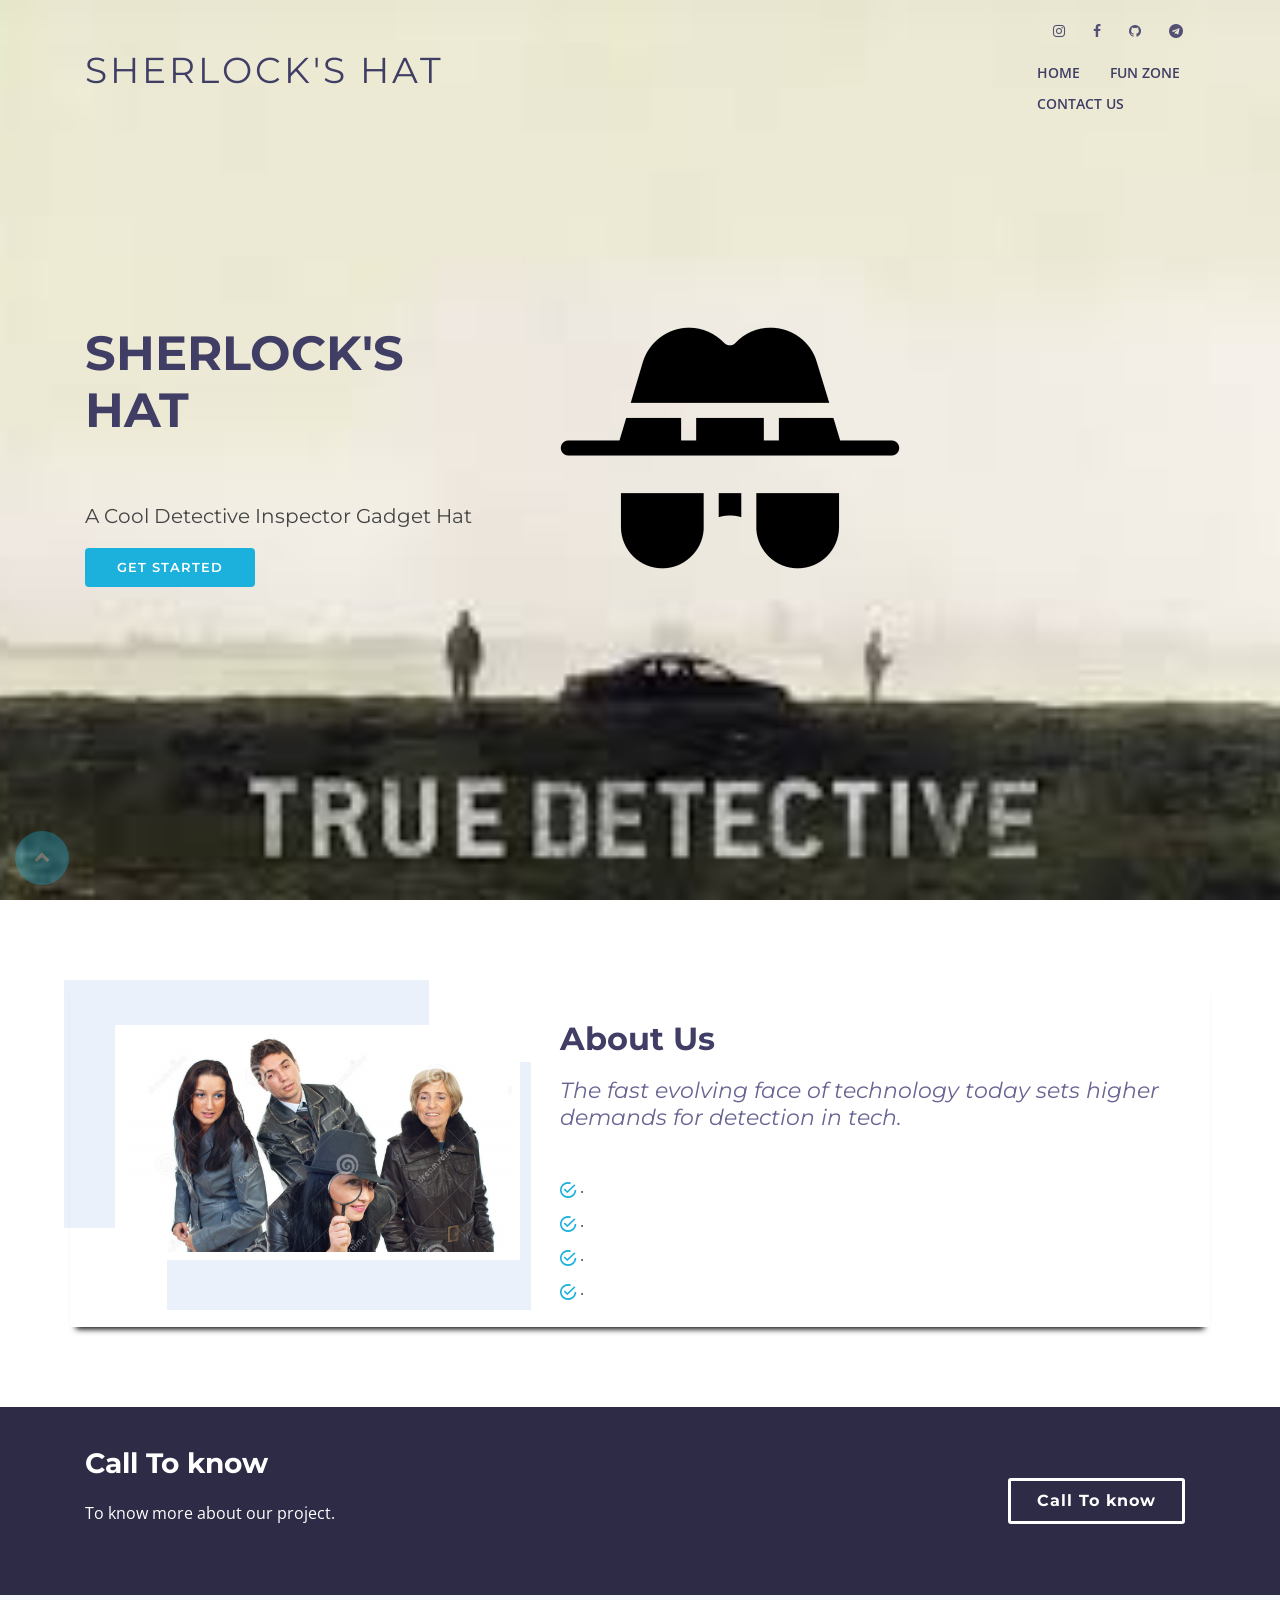
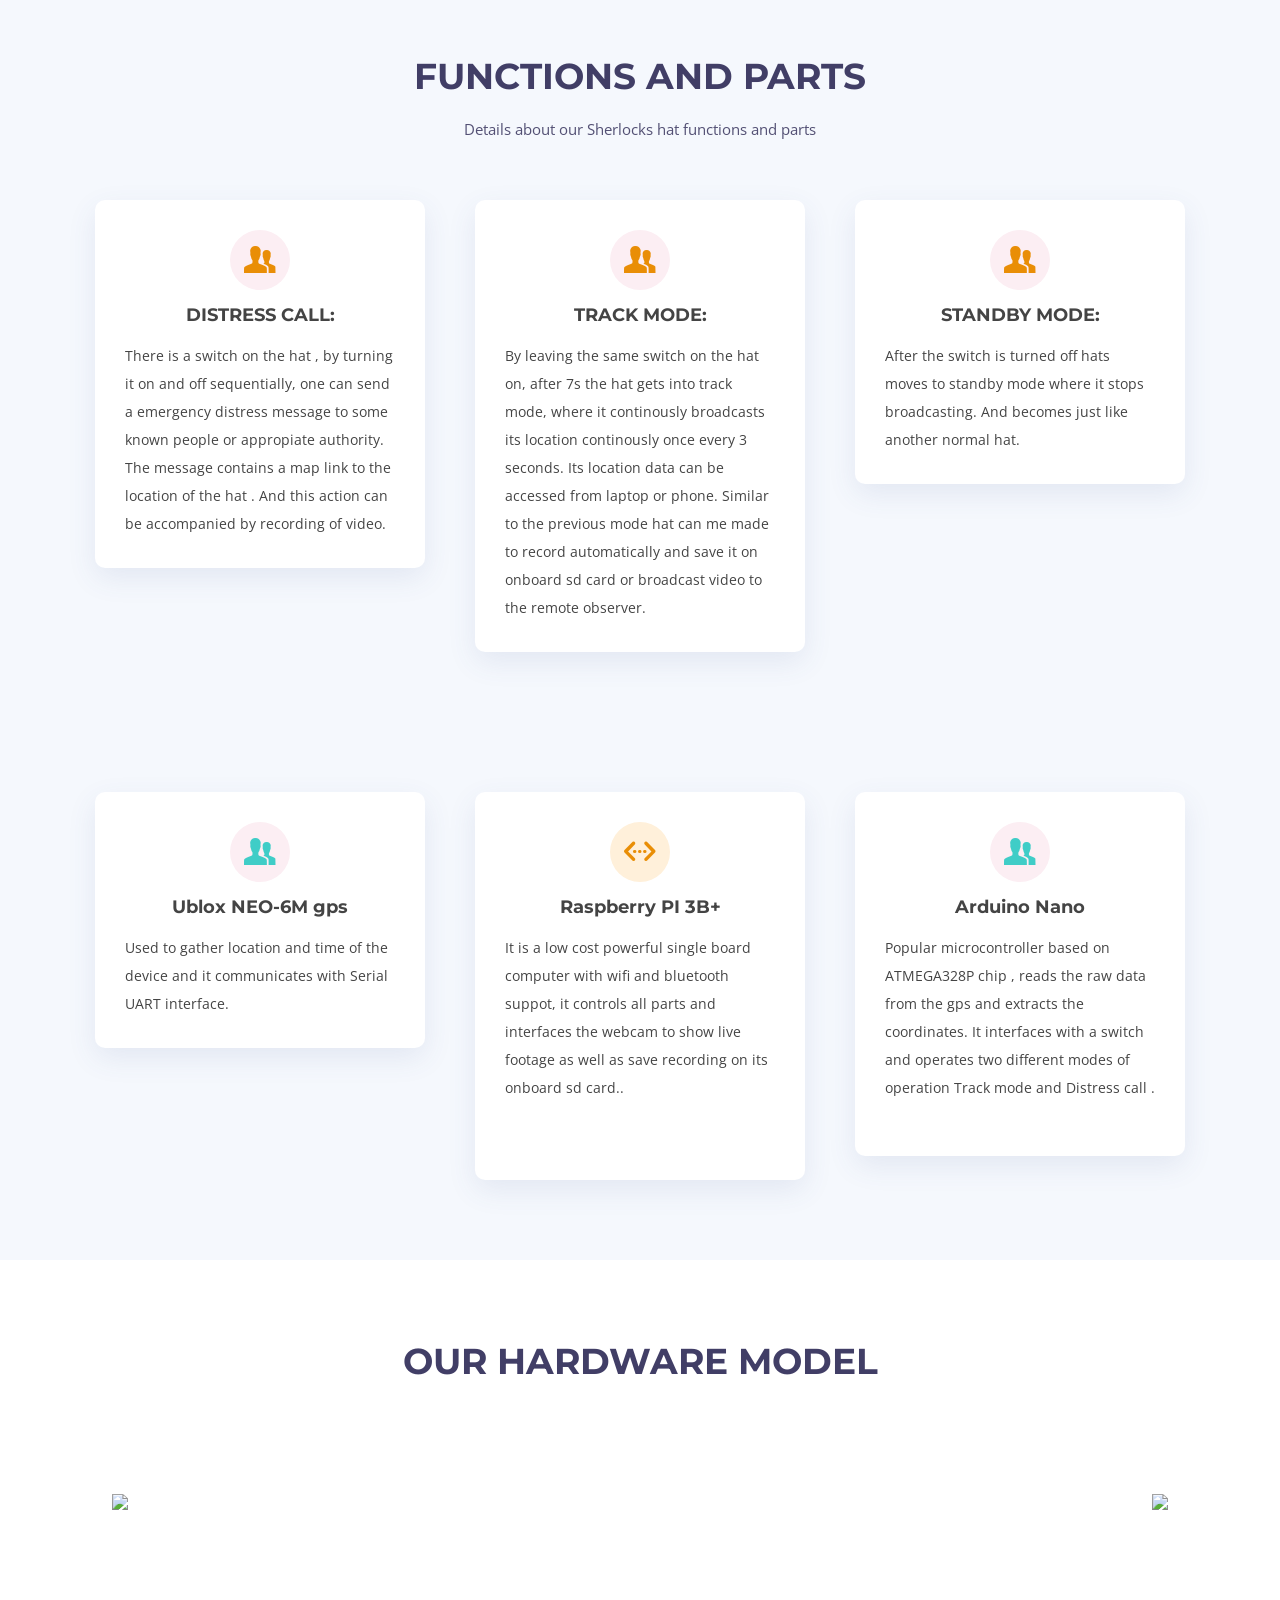
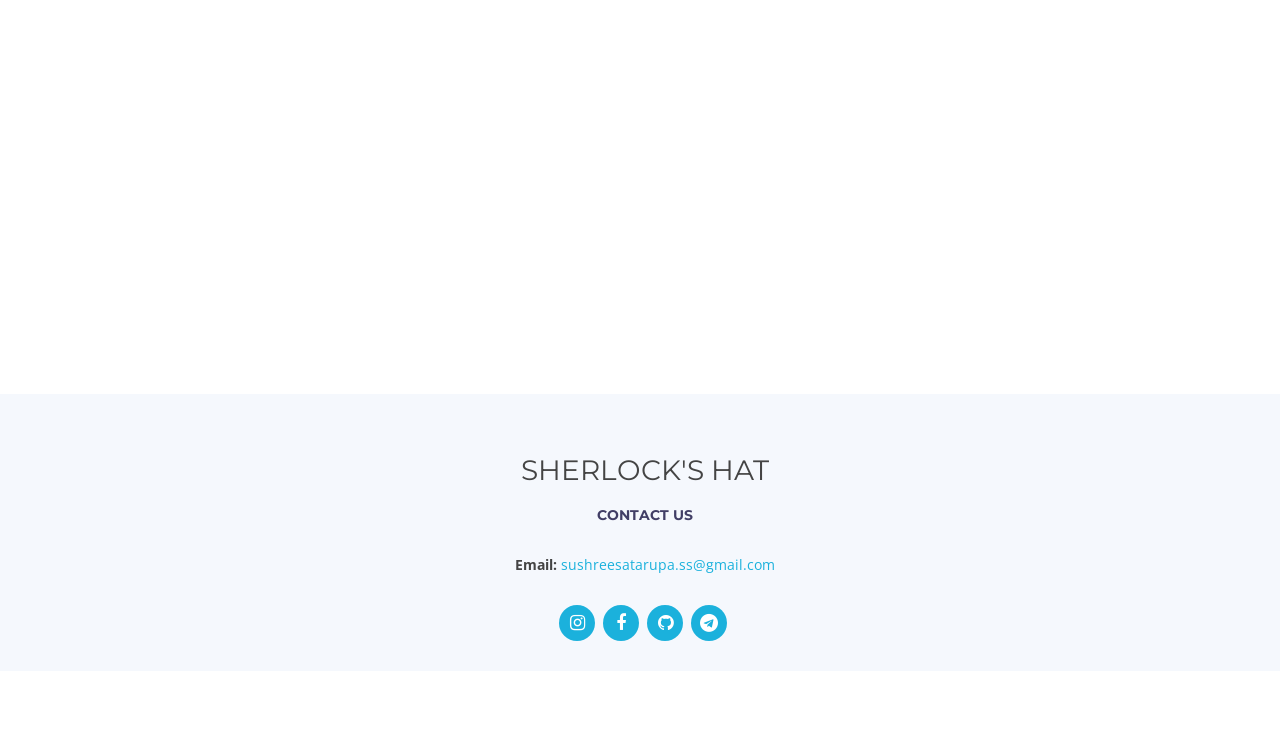
==== commit 20ebd64f: "Update index.html" ====
--- a/index.html
+++ b/index.html
@@ -184,7 +184,7 @@
               <div class="icon" style="background: #fceef3;"><i class="ionicons ion-person-stalker"
                   style="color: #e98e06;"></i></div>
               <h4 class="title">DISTRESS CALL:</h4>
-              <p class="description">There is a switch on the hat , by turning it on and off sequentially, one can send a emerjency distress 
+              <p class="description">There is a switch on the hat , by turning it on and off sequentially, one can send a emergency distress 
                 message to some known people or appropiate authority. The message contains a map link to the location of the hat . 
                 And this action can be accompanied by recording of video.</p>
             </div>
@@ -196,7 +196,7 @@
                   style="color: #e98e06;"></i></div>
               <h4 class="title">TRACK MODE:</h4>
               <p class="description"> By leaving the same switch on the hat on, after 7s the hat gets into track mode, 
-                where it continously brodcasts its location continously once every 3 seconds. ItS location data can be accessed from laptop or phone. 
+                where it continously broadcasts its location continously once every 3 seconds. Its location data can be accessed from laptop or phone. 
                 Similar to the previous mode hat can me made to record automatically and save it on
                  onboard sd card or broadcast video to the remote observer.</p>
             </div>
@@ -232,9 +232,9 @@
               <div class="icon" style="background: #fff0da;"><i class="ionicons ion-code-working"
                   style="color: #e98e06;"></i></div>
               <h4 class="title">Raspberry PI 3B+</h4>
-              <p class="description">It is a low cost powerful single board computer with wifi and bluetooth suppot,  it controles 
-                all parts and interfaces the webcam to show live photage as
-                 well as save recording on its on board sd card..</p><br>
+              <p class="description">It is a low cost powerful single board computer with wifi and bluetooth suppot,  it controls 
+                all parts and interfaces the webcam to show live footage as
+                 well as save recording on its onboard sd card..</p><br>
               <br>
             </div>
           </div>
@@ -246,7 +246,7 @@
               <h4 class="title">Arduino Nano
               </h4>
               <p class="description">Popular microcontroller based on ATMEGA328P chip , 
-                reads the raw data from the gps and extracts the cordinates. It interfaces with a switch and operates two 
+                reads the raw data from the gps and extracts the coordinates. It interfaces with a switch and operates two 
                 different modes of operation Track mode and Distress call  .</p><br>
             </div>
           </div>
--- a/assets/css/style.css
+++ b/assets/css/style.css
@@ -429,7 +429,7 @@
   width: 100%;
   height: 100vh;
   position: relative;
-  background: #f5f8fd url("../img/intro-bg.jpg") center top no-repeat;
+  background: #f5f8fd url("../img/hat2.jpeg") center top no-repeat;
   background-size: cover;
 }
 
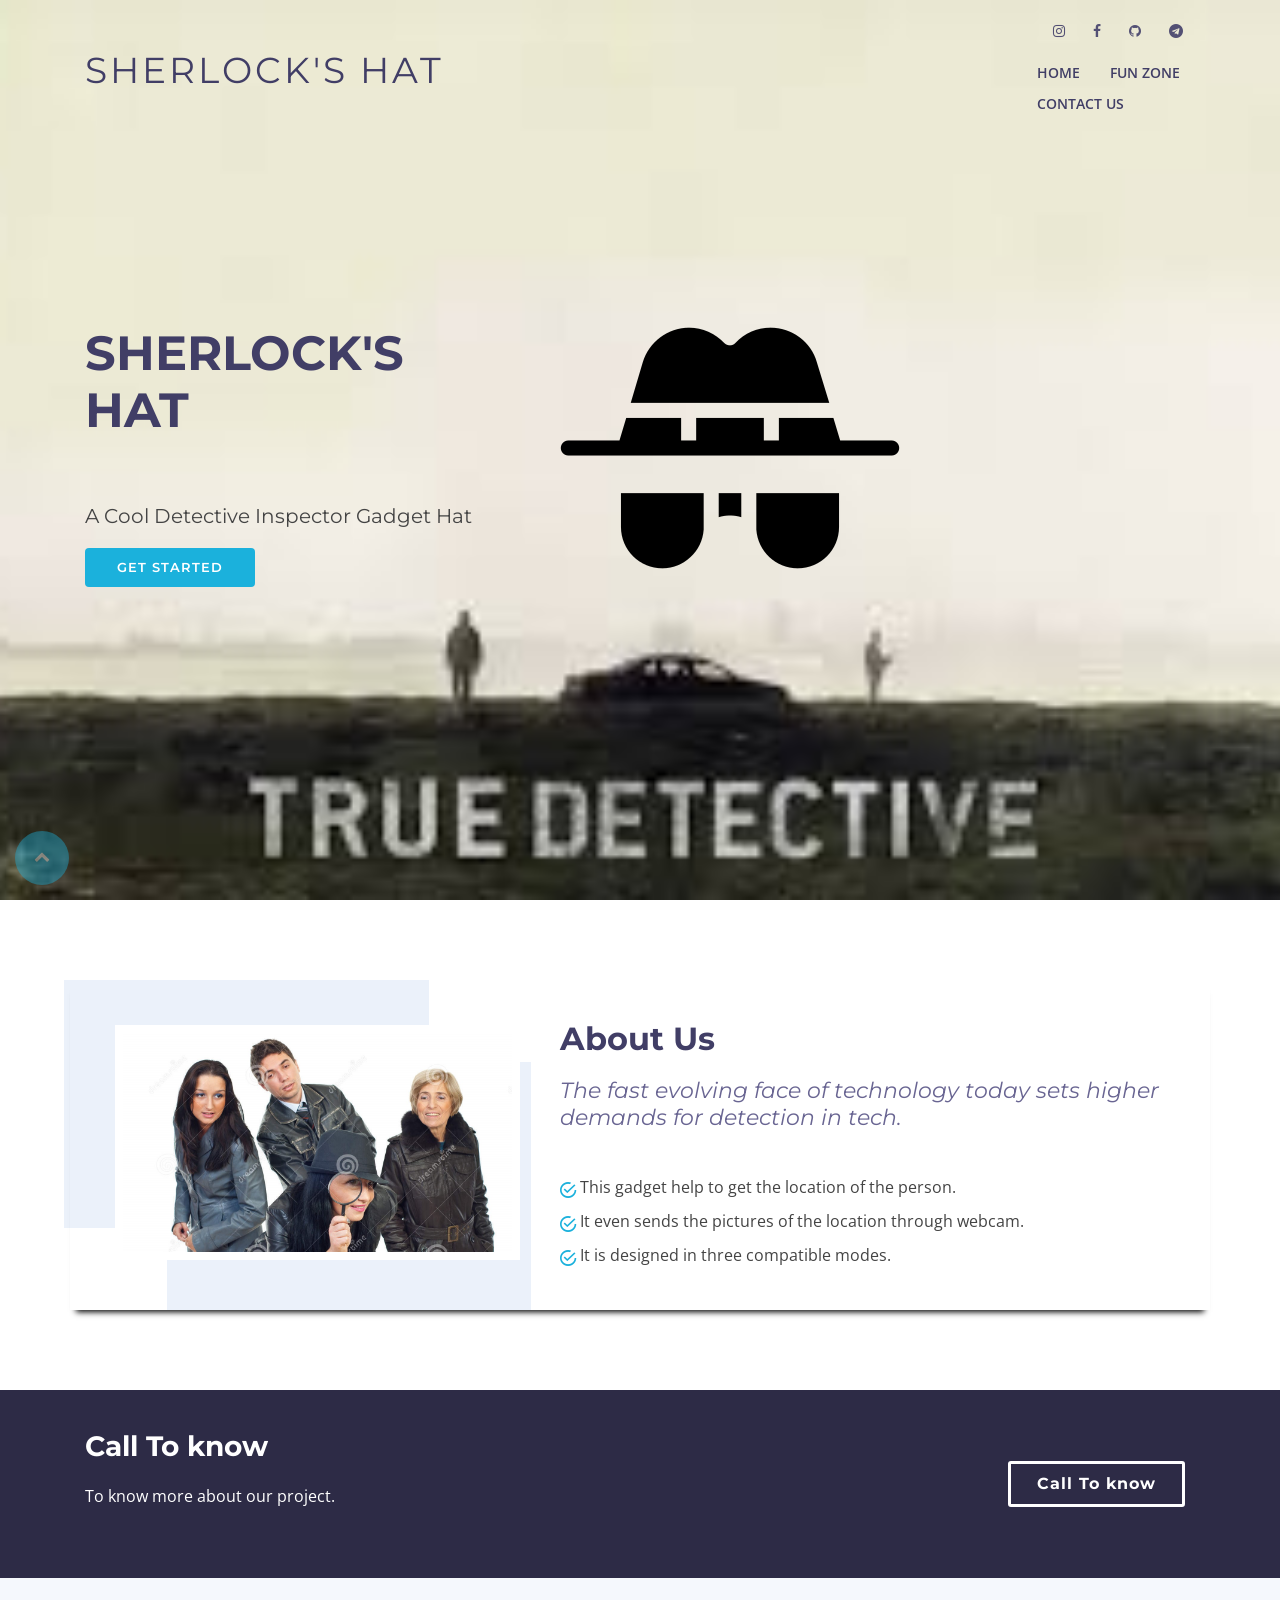
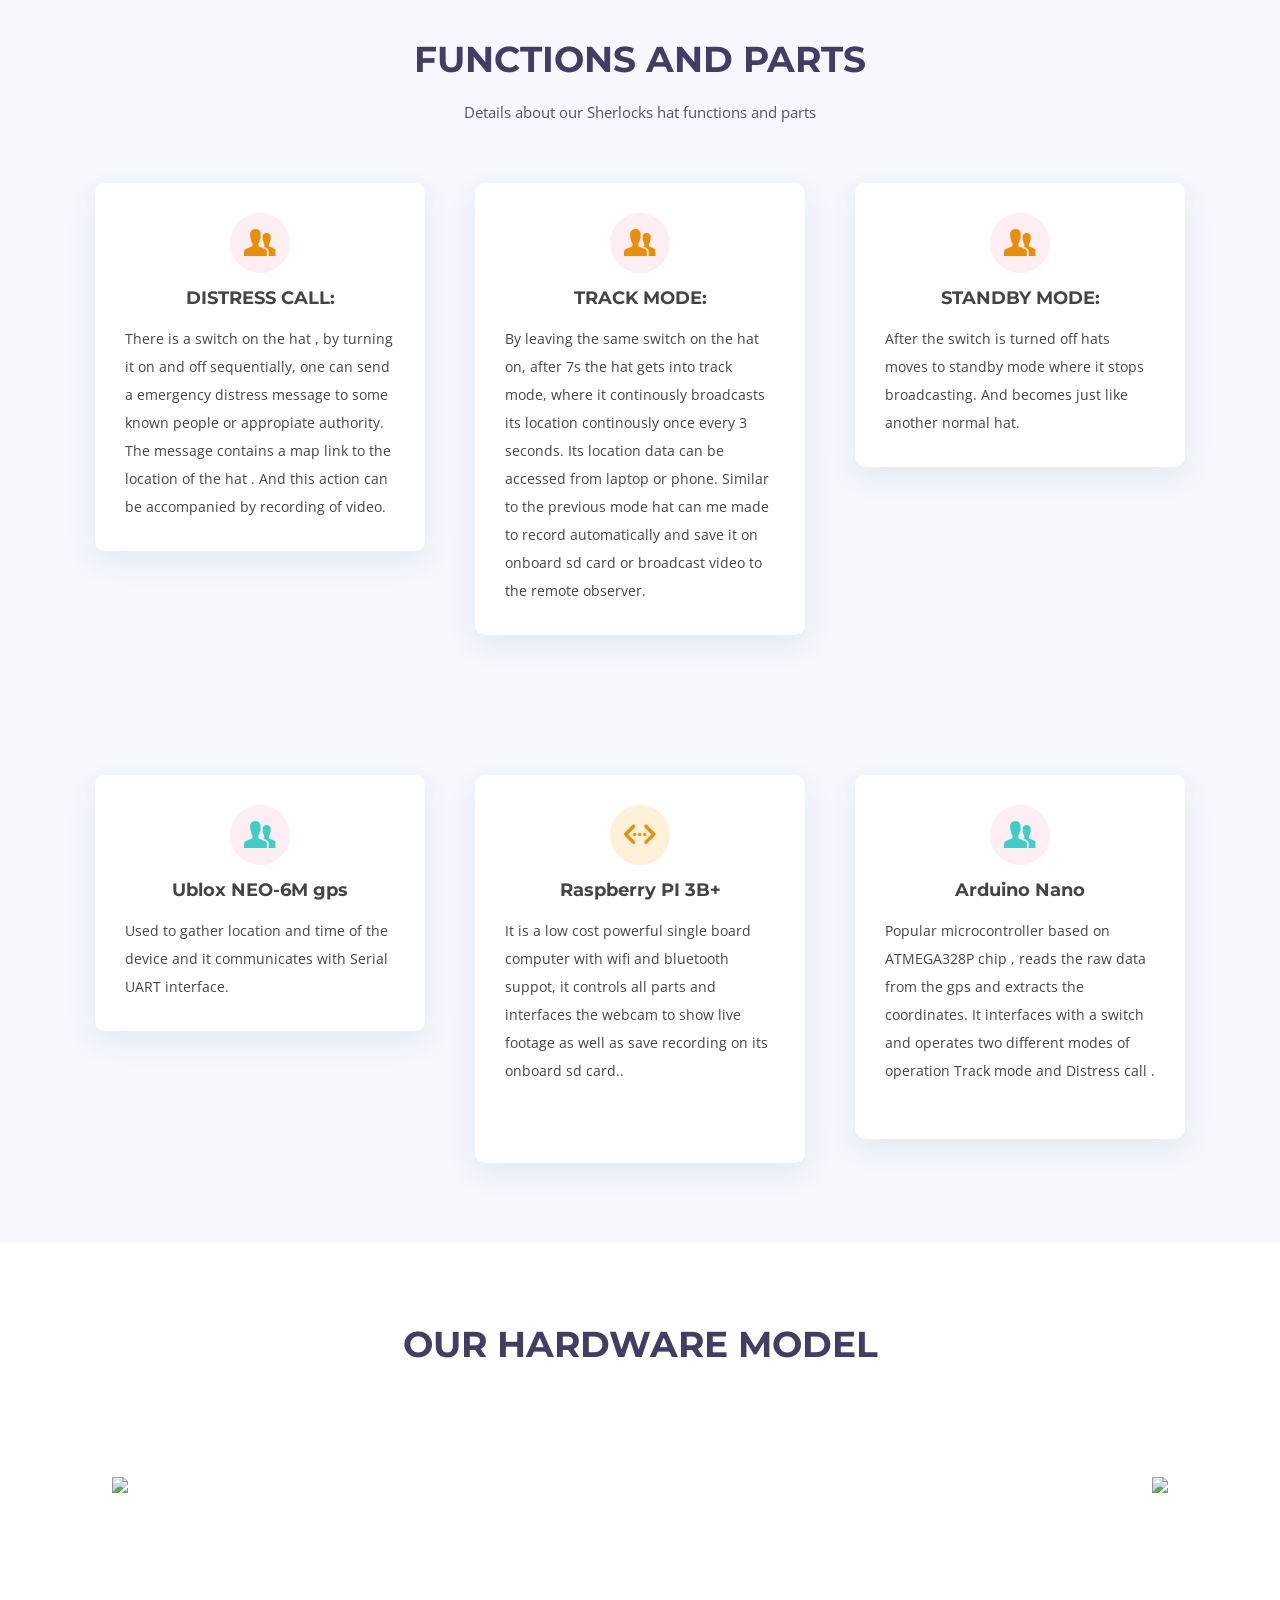
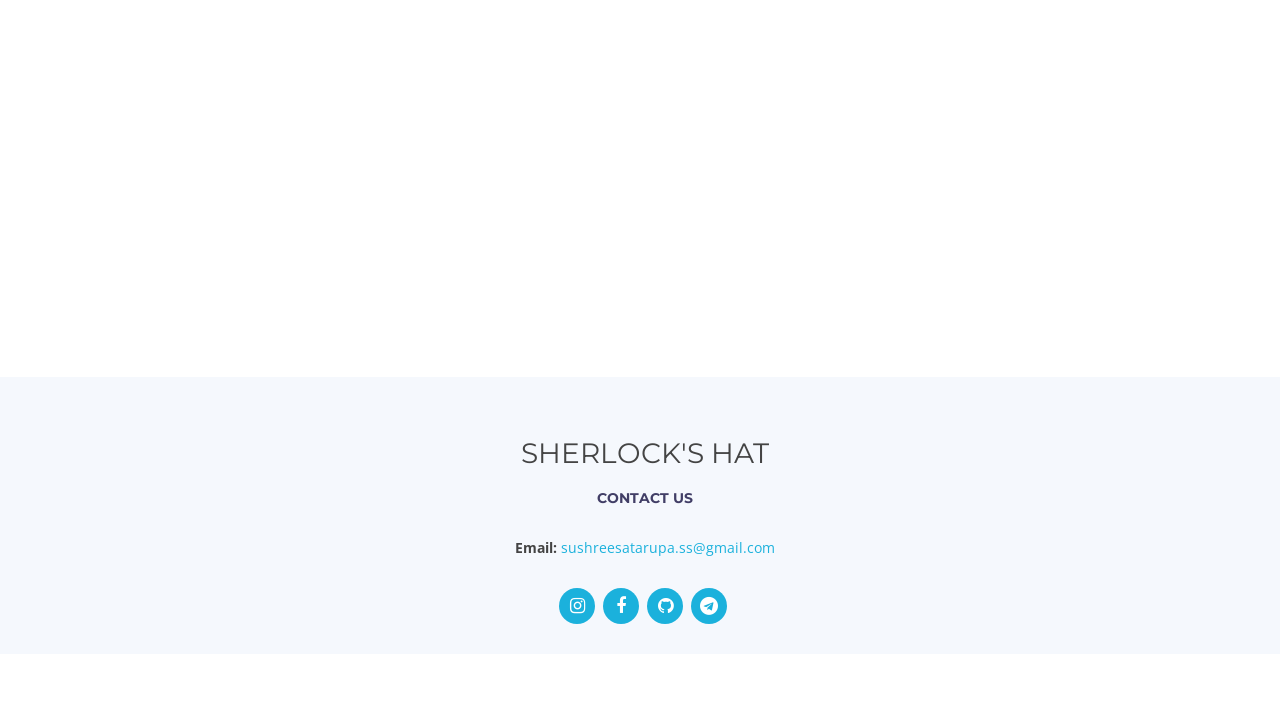
==== commit b9c159d7: "Update index.html" ====
--- a/index.html
+++ b/index.html
@@ -124,10 +124,9 @@
               <h3>The fast evolving face of technology today sets higher demands for detection in tech.</h3>
               <br>
               <ul>
-                <li><i class="ion-android-checkmark-circle"></i>.</li>
-                <li><i class="ion-android-checkmark-circle"></i> .</li>
-                <li><i class="ion-android-checkmark-circle"></i>.</li>
-                <li><i class="ion-android-checkmark-circle"></i>.</li>
+                <li><i class="ion-android-checkmark-circle"></i>This gadget help to get the location of the person.</li>
+                <li><i class="ion-android-checkmark-circle"></i>It even sends the pictures of the location through webcam.</li>
+                <li><i class="ion-android-checkmark-circle"></i>It is designed in three compatible modes.</li>
               </ul>
             </div>
           </div>
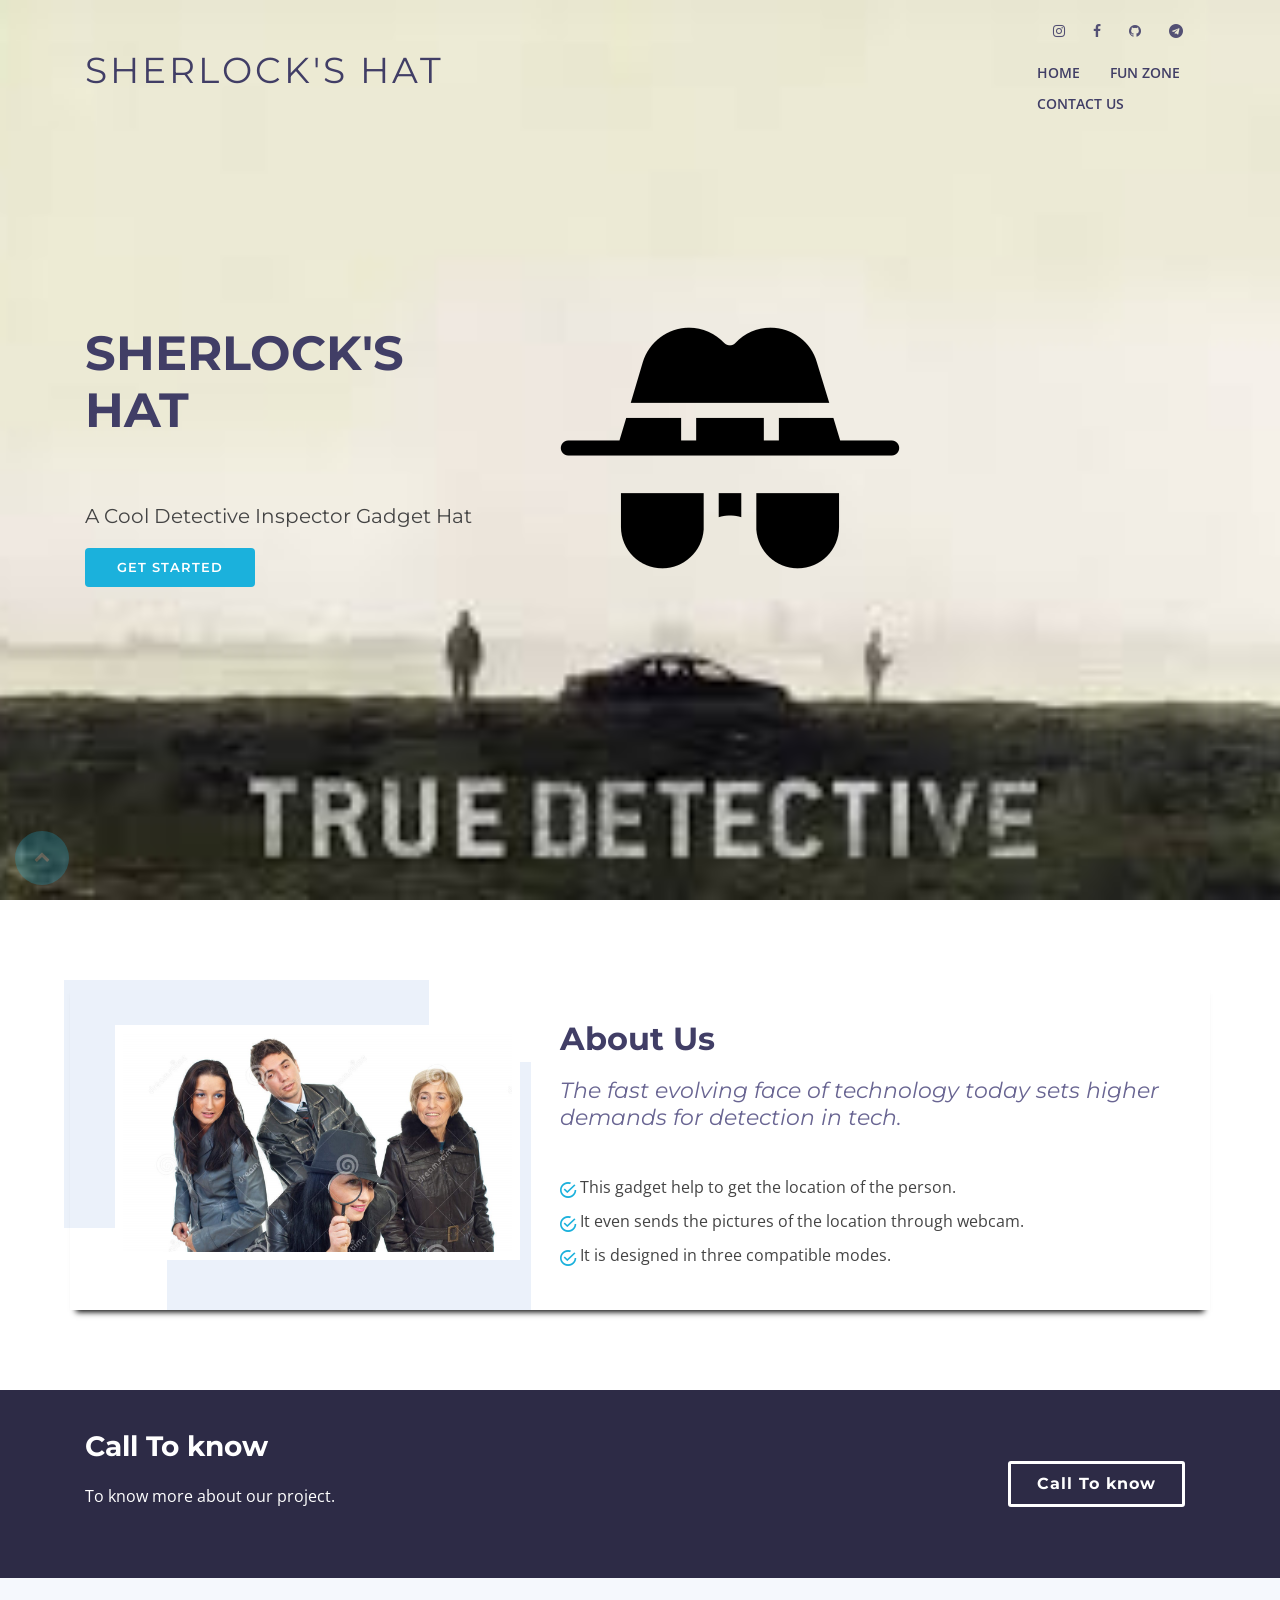
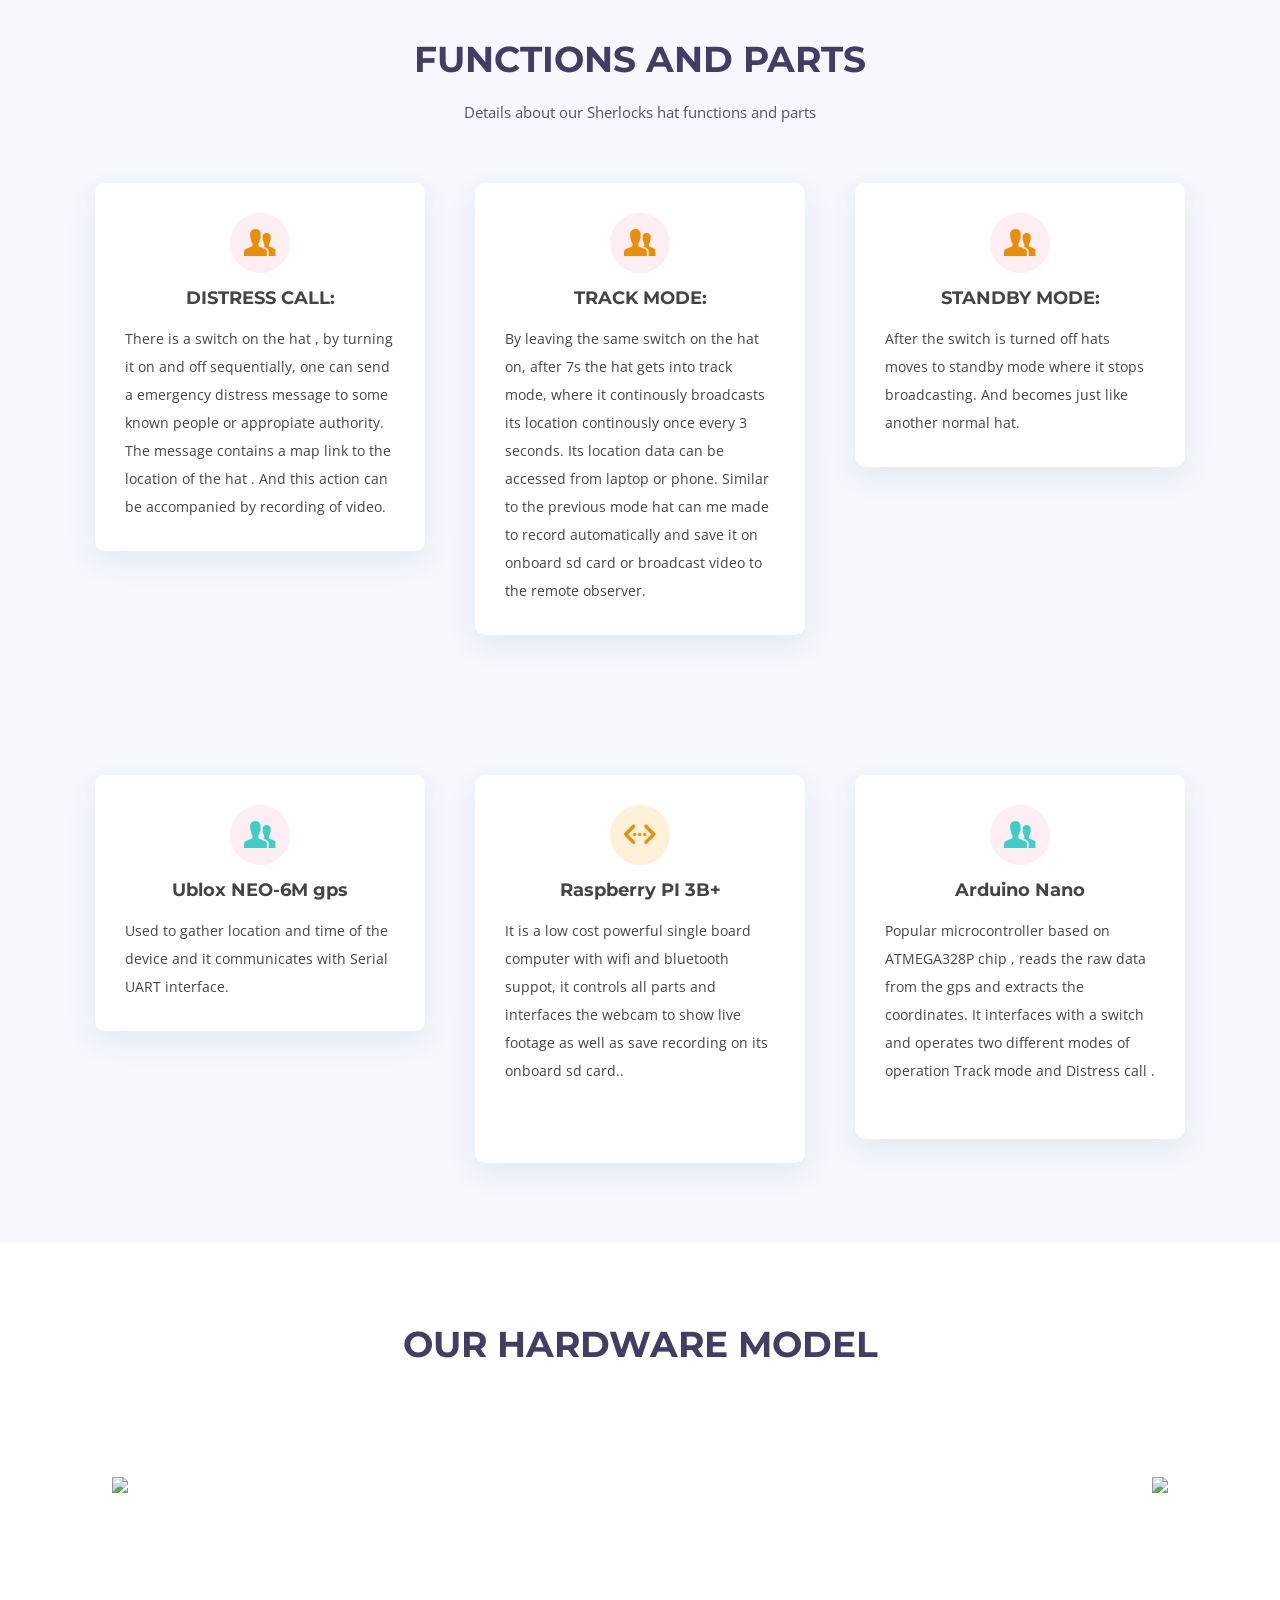
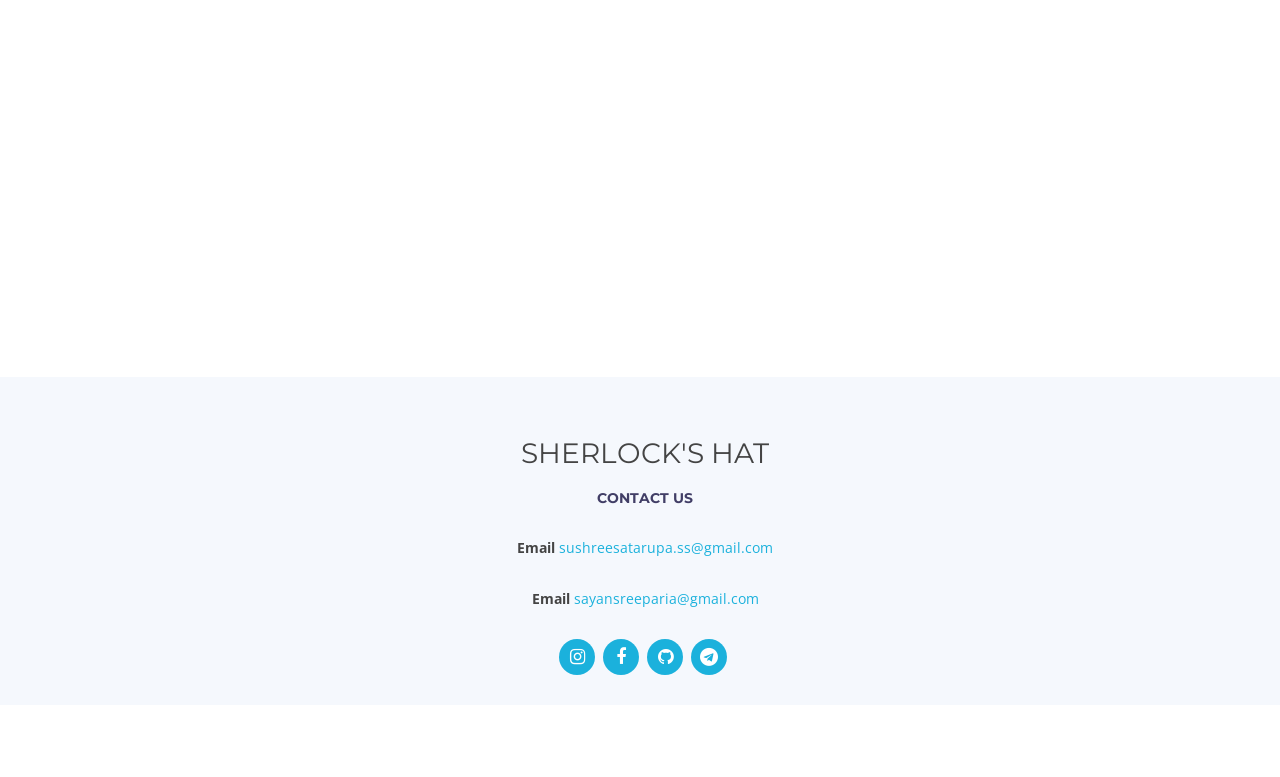
==== commit a9c290a8: "Update index.html" ====
--- a/index.html
+++ b/index.html
@@ -284,9 +284,12 @@
         <h3>SHERLOCK'S HAT</h3>
         <div class="footer-links">
           <h4>Contact Us</h4>
-          <strong>Email: </strong><a
-            href="mailto:shecoders@gmail.com?subject=Query link">sushreesatarupa.ss@gmail.com</a><br>
+         <strong>Email </strong><a
+            href="mailto:sushreesatarupa.ss@gmail.com?subject=Query link">sushreesatarupa.ss@gmail.com</a><br>
           </p>
+          <strong>Email </strong><a
+          href="mailto:sayansreeparia@gmail.com?subject=Query link">sayansreeparia@gmail.com</a><br>
+        </p>
         </div>
         <div class="social-links">
           <a href="" class="instagram"><i class="fa fa-instagram"></i></a>
